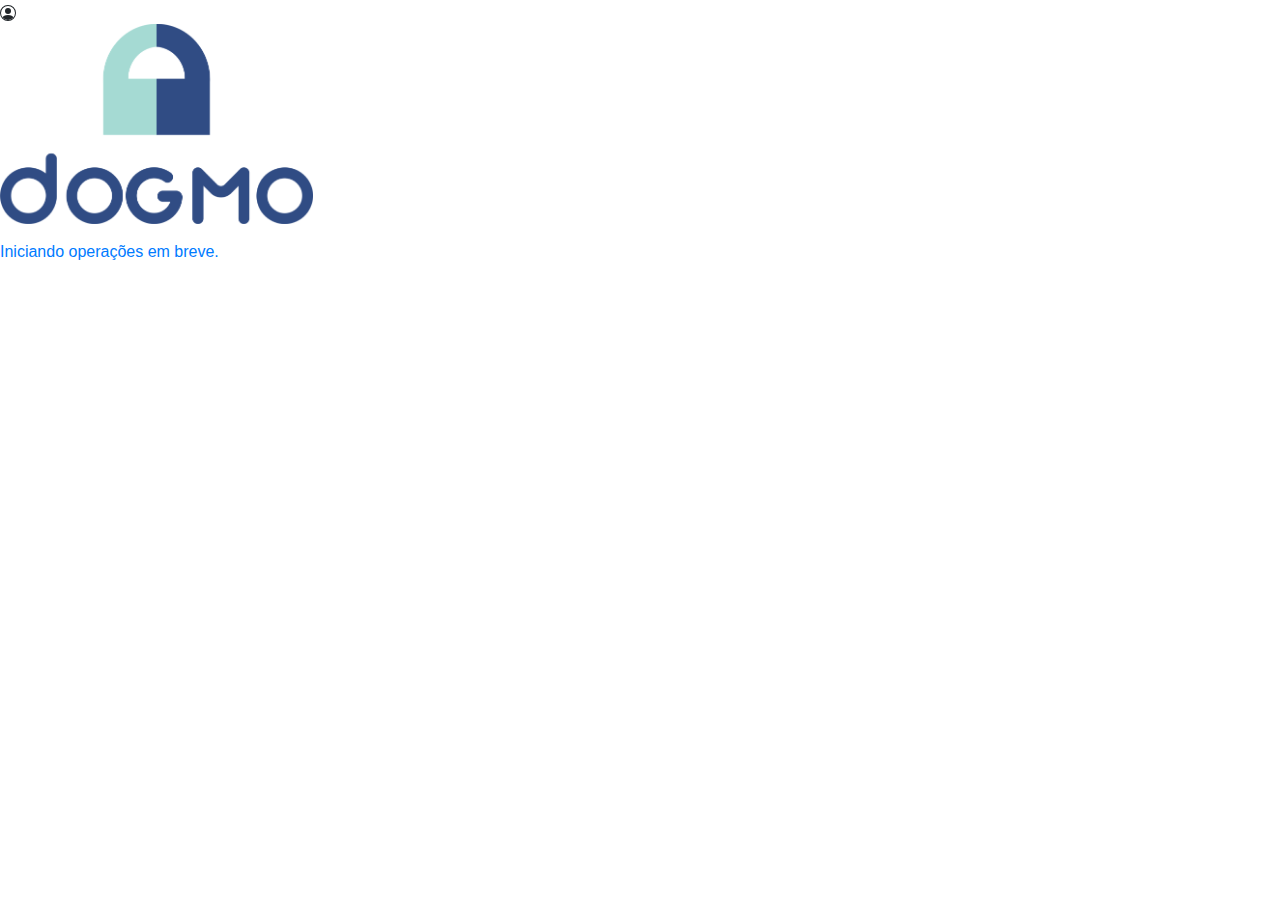
==== www/index.html @ 0f6592b7 ".sdfsdfsfds sdf sdf" ====
<!DOCTYPE html>

<html lang="en" dir="ltr">

  <head>
    <link rel="stylesheet" href="https://stackpath.bootstrapcdn.com/bootstrap/4.4.1/css/bootstrap.min.css" integrity="sha384-Vkoo8x4CGsO3+Hhxv8T/Q5PaXtkKtu6ug5TOeNV6gBiFeWPGFN9MuhOf23Q9Ifjh" crossorigin="anonymous">
<script src="https://stackpath.bootstrapcdn.com/bootstrap/4.4.1/js/bootstrap.min.js" integrity="sha384-wfSDF2E50Y2D1uUdj0O3uMBJnjuUD4Ih7YwaYd1iqfktj0Uod8GCExl3Og8ifwB6" crossorigin="anonymous"></script>
    <meta charset="utf-8">

    <title></title>

    <link rel="stylesheet" href="style.css">

    <meta name="viewport" content="width=device-width, initial-scale=1">



  </head>

  <body>


    <div class="landing-page">

      <div class="page-content">
<svg onClick="openAdmin();" class="bi bi-people-circle" width="1em" height="1em" viewBox="0 0 16 16" fill="currentColor" xmlns="http://www.w3.org/2000/svg">
  <path d="M13.468 12.37C12.758 11.226 11.195 10 8 10s-4.757 1.225-5.468 2.37A6.987 6.987 0 008 15a6.987 6.987 0 005.468-2.63z"/>
  <path fill-rule="evenodd" d="M8 9a3 3 0 100-6 3 3 0 000 6z" clip-rule="evenodd"/>
  <path fill-rule="evenodd" d="M8 1a7 7 0 100 14A7 7 0 008 1zM0 8a8 8 0 1116 0A8 8 0 010 8z" clip-rule="evenodd"/>
</svg>

        <h1><img src="img/logo.png" height=200px></h1>

        <p>

          



        </p>

        <a href="#">Iniciando operações em breve.</a>

      </div>

    </div>



  </body>
  <script>
function openAdmin() {
 open("https://dogmo.app/admin/index.php");
}
  </script>
</html>
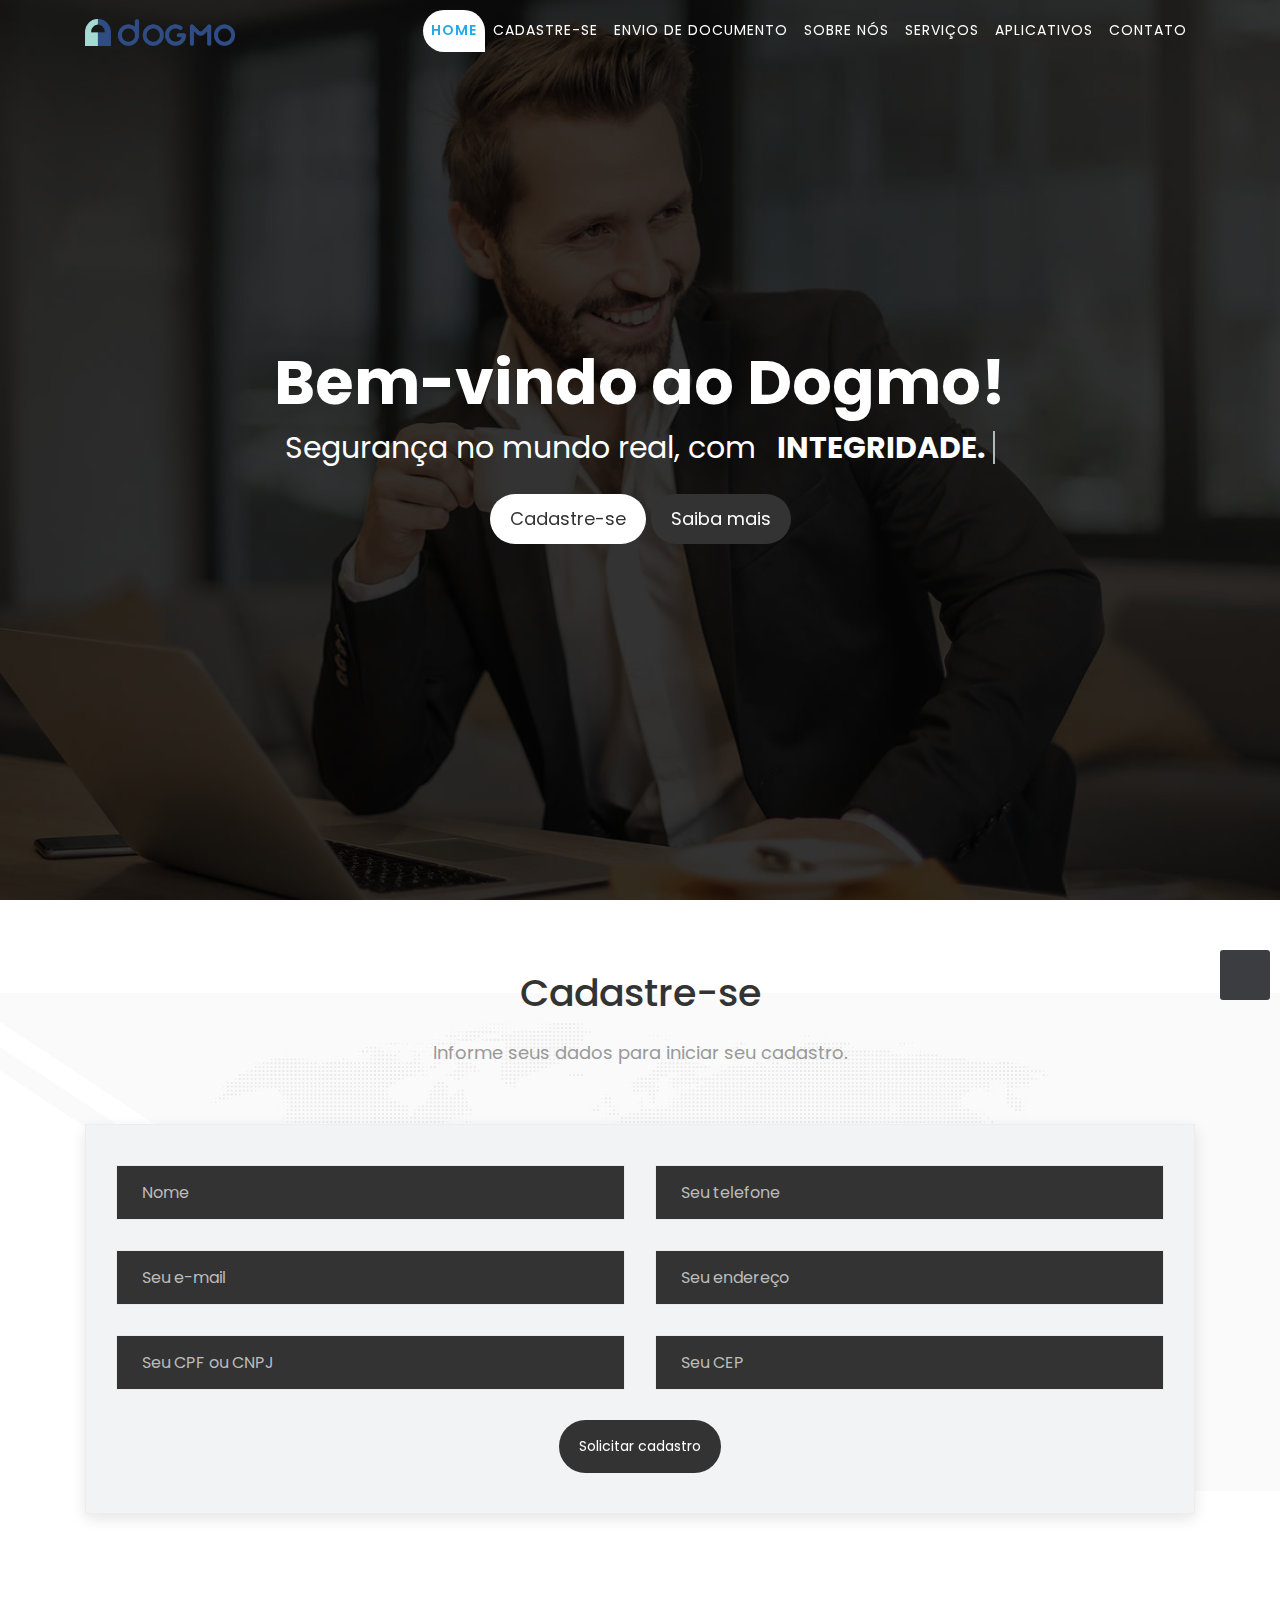
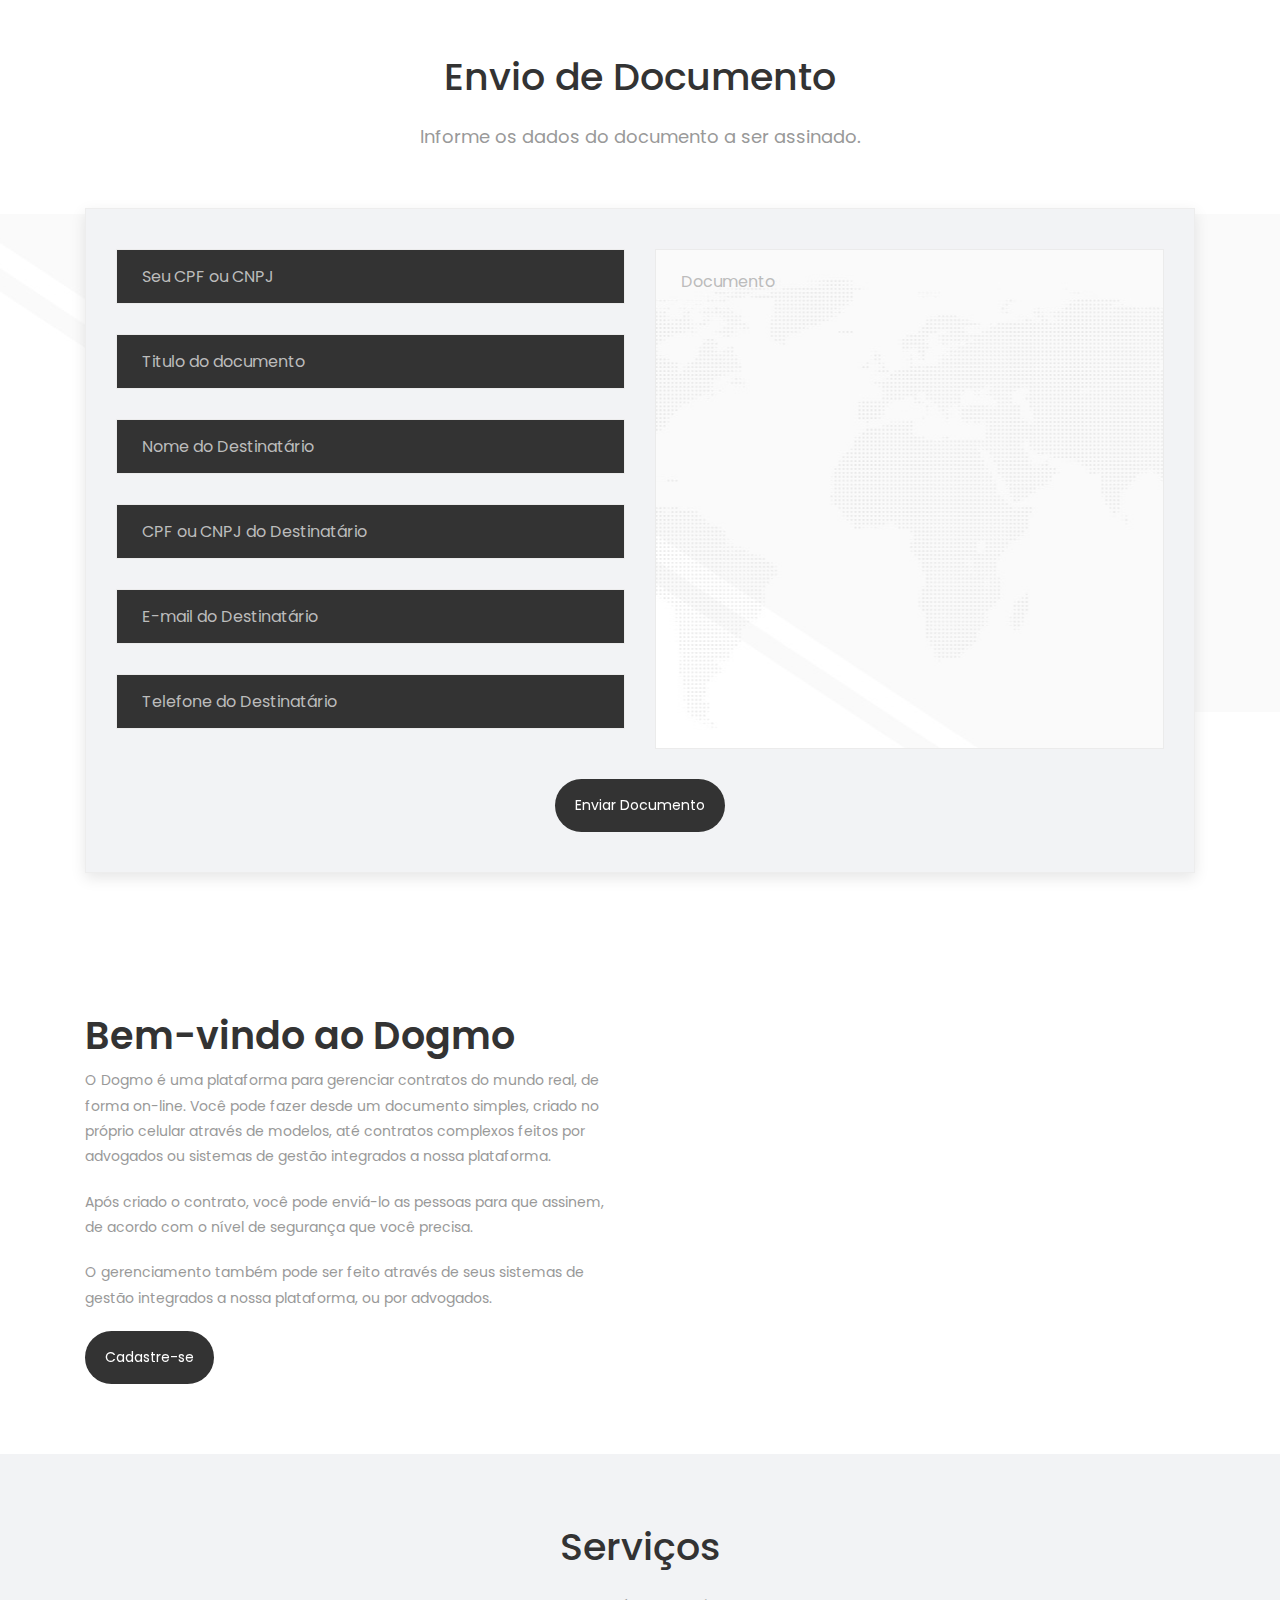
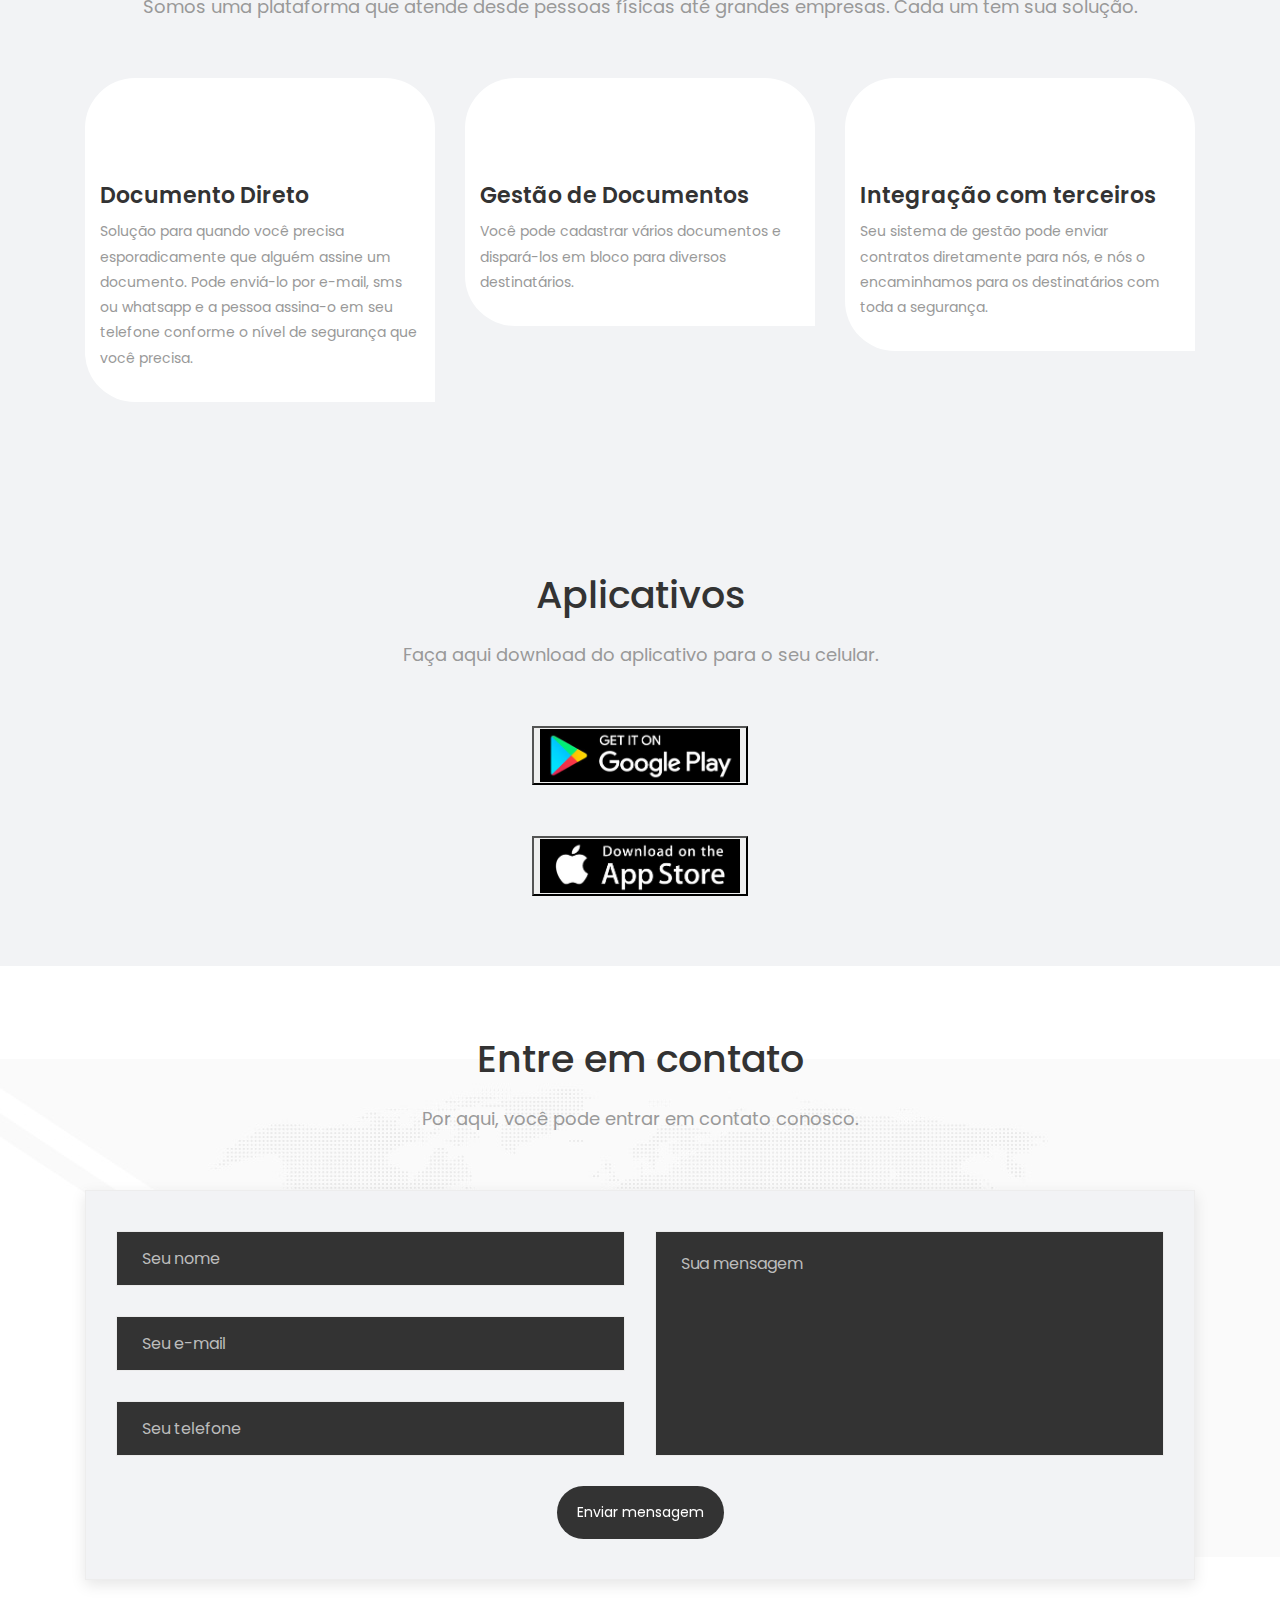
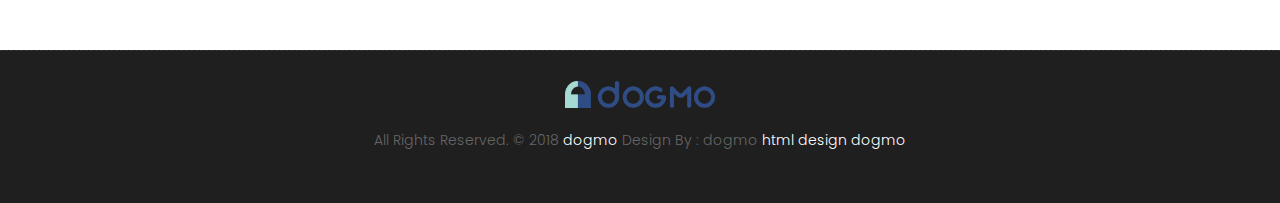
==== commit e7157940: "atualizado" ====
--- a/www/index.html
+++ b/www/index.html
@@ -1,57 +1,398 @@
 <!DOCTYPE html>
-
-<html lang="en" dir="ltr">
-
-  <head>
-    <link rel="stylesheet" href="https://stackpath.bootstrapcdn.com/bootstrap/4.4.1/css/bootstrap.min.css" integrity="sha384-Vkoo8x4CGsO3+Hhxv8T/Q5PaXtkKtu6ug5TOeNV6gBiFeWPGFN9MuhOf23Q9Ifjh" crossorigin="anonymous">
-<script src="https://stackpath.bootstrapcdn.com/bootstrap/4.4.1/js/bootstrap.min.js" integrity="sha384-wfSDF2E50Y2D1uUdj0O3uMBJnjuUD4Ih7YwaYd1iqfktj0Uod8GCExl3Og8ifwB6" crossorigin="anonymous"></script>
+<html lang="en">
+
+    <!-- Basic -->
     <meta charset="utf-8">
-
-    <title></title>
-
+    <meta http-equiv="X-UA-Compatible" content="IE=edge">   
+   
+    <!-- Mobile Metas -->
+    <meta name="viewport" content="width=device-width, minimum-scale=1.0, maximum-scale=1.0, user-scalable=no">
+ 
+     <!-- Site Metas -->
+    <title>dogmo - Segurança no mundo real</title>  
+    <meta name="keywords" content="">
+    <meta name="description" content="">
+    <meta name="author" content="">
+
+    <!-- Site Icons -->
+    <link rel="shortcut icon" href="images/favicon.ico" type="image/x-icon" />
+    <link rel="apple-touch-icon" href="images/apple-touch-icon.png">
+
+    <!-- Bootstrap CSS -->
+    <link rel="stylesheet" href="css/bootstrap.min.css">
+    <!-- Site CSS -->
     <link rel="stylesheet" href="style.css">
-
-    <meta name="viewport" content="width=device-width, initial-scale=1">
-
-
-
-  </head>
-
-  <body>
-
-
-    <div class="landing-page">
-
-      <div class="page-content">
-<svg onClick="openAdmin();" class="bi bi-people-circle" width="1em" height="1em" viewBox="0 0 16 16" fill="currentColor" xmlns="http://www.w3.org/2000/svg">
-  <path d="M13.468 12.37C12.758 11.226 11.195 10 8 10s-4.757 1.225-5.468 2.37A6.987 6.987 0 008 15a6.987 6.987 0 005.468-2.63z"/>
-  <path fill-rule="evenodd" d="M8 9a3 3 0 100-6 3 3 0 000 6z" clip-rule="evenodd"/>
-  <path fill-rule="evenodd" d="M8 1a7 7 0 100 14A7 7 0 008 1zM0 8a8 8 0 1116 0A8 8 0 010 8z" clip-rule="evenodd"/>
-</svg>
-
-        <h1><img src="img/logo.png" height=200px></h1>
-
-        <p>
-
-          
-
-
-
-        </p>
-
-        <a href="#">Iniciando operações em breve.</a>
-
+    <!-- Responsive CSS -->
+    <link rel="stylesheet" href="css/responsive.css">
+    <!-- Custom CSS -->
+    <link rel="stylesheet" href="css/custom.css">
+	<script src="js/modernizr.js"></script> <!-- Modernizr -->
+
+    <!--[if lt IE 9]>
+      <script src="https://oss.maxcdn.com/libs/html5shiv/3.7.0/html5shiv.js"></script>
+      <script src="https://oss.maxcdn.com/libs/respond.js/1.4.2/respond.min.js"></script>
+    <![endif]-->
+
+</head>
+<body id="page-top" class="politics_version">
+
+    <!-- LOADER -->
+    <div id="preloader">
+        <div id="main-ld">
+			<div id="loader"></div>  
+		</div>
+    </div><!-- end loader -->
+    <!-- END LOADER -->
+	
+    <!-- Navigation -->
+    <nav class="navbar navbar-expand-lg navbar-dark fixed-top" id="mainNav">
+      <div class="container">
+        <a class="navbar-brand js-scroll-trigger" href="#page-top">
+			<img class="img-fluid" src="images/logo.png" width=150px/>
+		</a>
+        <button class="navbar-toggler navbar-toggler-right" type="button" data-toggle="collapse" data-target="#navbarResponsive" aria-controls="navbarResponsive" aria-expanded="false" aria-label="Toggle navigation">
+          Menu
+          <i class="fa fa-bars"></i>
+        </button>
+        <div class="collapse navbar-collapse" id="navbarResponsive">
+          <ul class="navbar-nav text-uppercase ml-auto">
+            <li class="nav-item">
+              <a class="nav-link js-scroll-trigger active" href="#home">Home</a>
+            </li>
+            <li class="nav-item">
+              <a class="nav-link js-scroll-trigger" href="#cadastro">Cadastre-se</a>
+            </li>
+            <li class="nav-item">
+              <a class="nav-link js-scroll-trigger" href="#documento">Envio de Documento</a>
+            </li>
+            <li class="nav-item">
+              <a class="nav-link js-scroll-trigger" href="#about">Sobre nós</a>
+            </li>
+            <li class="nav-item">
+              <a class="nav-link js-scroll-trigger" href="#services">Serviços</a>
+            </li>
+			<li class="nav-item">
+              <a class="nav-link js-scroll-trigger" href="#mobiles">Aplicativos</a>
+            </li>
+			<li class="nav-item">
+              <a class="nav-link js-scroll-trigger" href="#contact">Contato</a>
+            </li>
+          </ul>
+        </div>
       </div>
-
-    </div>
-
-
-
-  </body>
-  <script>
-function openAdmin() {
- open("https://dogmo.app/admin/index.php");
-}
-  </script>
-</html>
-
+    </nav>
+	
+	<section id="home" class="main-banner parallaxie" style="background: url('uploads/banner-01.jpg')">
+		<div class="heading">
+			<h1>Bem-vindo ao Dogmo!</h1>			
+			<h3 class="cd-headline clip is-full-width">
+				<span>Segurança no mundo real, com &nbsp;</span>
+				<span class="cd-words-wrapper">
+					<b class="is-visible">integridade.</b>
+					<b>identidade.</b>
+					<b>privacidade.</b>
+				</span>
+				<div class="btn-ber">
+					<a class="get_btn hvr-bounce-to-top" href="#cadastro">Cadastre-se</a>
+					<a class="learn_btn hvr-bounce-to-top" href="#about">Saiba mais</a>
+				</div>
+			</h3>
+		</div>
+	</section>
+
+
+    <div id="cadastro" class="section db">
+        <div class="container">
+            <div class="section-title text-center">
+                <h3>Cadastre-se</h3>
+                <p>Informe seus dados para iniciar seu cadastro.</p>
+            </div><!-- end title -->
+
+            <div class="row">
+                <div class="col-md-12">
+                    <div class="cadastro_form">
+                        <div id="dadoscadastro"></div>
+                        <form id="cadastroForm" name="enviaCadastro" novalidate="novalidate">
+							<div class="row">
+								<div class="col-md-6">
+									<div class="form-group">
+										<input class="form-control" id="nome_pessoa" type="text" placeholder="Nome" required="required" data-validation-required-message="Informe seu nome.">
+										<p class="help-block text-danger"></p>
+									</div>
+									<div class="form-group">
+										<input class="form-control" id="email_pessoa" type="email" placeholder="Seu e-mail" required="required" data-validation-required-message="Informe seu e-mail.">
+										<p class="help-block text-danger"></p>
+									</div>
+									<div class="form-group">
+										<input class="form-control" id="documento_pessoa" type="text" placeholder="Seu CPF ou CNPJ" required="required" data-validation-required-message="Informe seu CPF.">
+										<p class="help-block text-danger"></p>
+									</div>
+								</div>
+								<div class="col-md-6">
+									<div class="form-group">
+										<input class="form-control" id="telefone_pessoa" type="tel" placeholder="Seu telefone" required="required" data-validation-required-message="Informe seu CEP.">
+										<p class="help-block text-danger"></p>
+									</div>
+									<div class="form-group">
+										<input class="form-control" id="endereco_pessoa" type="text" placeholder="Seu endereço" required="required" data-validation-required-message="Informe seu endereço (rua, número e complemento).">
+										<p class="help-block text-danger"></p>
+									</div>
+									<div class="form-group">
+										<input class="form-control" id="cep_pessoa" type="number" placeholder="Seu CEP" required="required" data-validation-required-message="Informe seu CEP.">
+										<p class="help-block text-danger"></p>
+									</div>
+								</div>	
+								<div class="clearfix"></div>
+								<div class="col-lg-12 text-center">
+									<div id="sucessocadastro"></div>
+									<button id="enviaCadastroBotao" class="sim-btn hvr-bounce-to-top" type="submit">Solicitar cadastro</button>
+								</div>
+							</div>
+						</form>
+                    </div>
+                </div><!-- end col -->
+            </div><!-- end row -->
+        </div><!-- end container -->
+    </div><!-- end section -->
+
+
+
+
+    <div id="documento" class="section db">
+        <div class="container">
+            <div class="section-title text-center">
+                <h3>Envio de Documento</h3>
+                <p>Informe os dados do documento a ser assinado.</p>
+            </div><!-- end title -->
+
+            
+			<div class="row">
+                <div class="col-md-12">
+                    <div class="documento_form">
+                        <div id="dadosdocumento"></div>
+                        <form id="documentoForm" name="enviaDocumento" novalidate="novalidate">
+							<div class="row">
+								<div class="col-md-6">
+									<div class="form-group">
+										<input class="form-control" id="doc_pessoa" type="text" placeholder="Seu CPF ou CNPJ" required="required" data-validation-required-message="CPF ou CNPJ do destinatário.">
+										<p class="help-block text-danger"></p>
+									</div>
+									<div class="form-group">
+										<input class="form-control" id="titulo_documento" type="text" placeholder="Titulo do documento" required="required" data-validation-required-message="Informe o titulo ou descrição do documento.">
+										<p class="help-block text-danger"></p>
+									</div>
+									<div class="form-group">
+										<input class="form-control" id="nome_destino" type="text" placeholder="Nome do Destinatário" required="required" data-validation-required-message="Informe o nome do destinatário.">
+										<p class="help-block text-danger"></p>
+									</div>
+									<div class="form-group">
+										<input class="form-control" id="documento_destino" type="text" placeholder="CPF ou CNPJ do Destinatário" required="required" data-validation-required-message="CPF ou CNPJ do destinatário.">
+										<p class="help-block text-danger"></p>
+									</div>
+									<div class="form-group">
+										<input class="form-control" id="email_destino" type="email" placeholder="E-mail do Destinatário" required="required" data-validation-required-message="Informe o e-mail do destinatário.">
+										<p class="help-block text-danger"></p>
+									</div>
+									<div class="form-group">
+										<input class="form-control" id="fone_destino" type="tel" placeholder="Telefone do Destinatário" required="required" data-validation-required-message="Informe o telefone do destinatário.">
+										<p class="help-block text-danger"></p>
+									</div>
+								</div>
+								<div class="col-md-6">
+
+									<div class="form-group">
+										<textarea class="form-control" id="documento" placeholder="Documento" required="required" data-validation-required-message="Informe aqui o conteúdo do seu documento."></textarea>
+										<p class="help-block text-danger"></p>
+									</div>
+
+								</div>	
+								<div class="clearfix"></div>
+								<div class="col-lg-12 text-center">
+									<div id="sucessodocumento"></div>
+									<button id="enviaDocumentoBotao" class="sim-btn hvr-bounce-to-top" type="submit">Enviar Documento</button>
+								</div>
+							</div>
+						</form>
+                    </div>
+                </div><!-- end col -->
+            </div><!-- end row -->
+			
+			
+			
+			
+			
+			
+			
+			
+			
+			
+			
+			
+			
+			
+        </div><!-- end container -->
+    </div><!-- end section -->
+
+
+
+
+    <div id="about" class="section wb">
+        <div class="container">
+            <div class="row">
+                <div class="col-md-6">
+                    <div class="message-box">                        
+                        <h2>Bem-vindo ao Dogmo</h2>
+                        <p>O Dogmo é uma plataforma para gerenciar contratos do mundo real, de forma on-line. Você pode fazer desde um documento simples, criado no próprio celular através de modelos, até contratos complexos feitos por advogados ou sistemas de gestão integrados a nossa plataforma.</p>
+						<p>Após criado o contrato, você pode enviá-lo as pessoas para que assinem, de acordo com o nível de segurança que você precisa.</p>
+						<p>O gerenciamento também pode ser feito através de seus sistemas de gestão integrados a nossa plataforma, ou por advogados.</p>
+
+                        <a href="#cadastro" class="sim-btn hvr-bounce-to-top"><span>Cadastre-se</span></a>
+                    </div><!-- end messagebox -->
+                </div><!-- end col -->
+
+                <div class="col-md-6">
+                    <div class="right-box-pro wow fadeIn">
+                        <img src="uploads/about_04.jpg" alt="" class="img-fluid img-rounded">
+                    </div><!-- end media -->
+                </div><!-- end col -->
+            </div><!-- end row -->
+        </div><!-- end container -->
+    </div><!-- end section -->
+	
+    <div id="services" class="section lb">
+        <div class="container">
+            <div class="section-title text-center">
+                <h3>Serviços</h3>
+                <p>Somos uma plataforma que atende desde pessoas físicas até grandes empresas. Cada um tem sua solução.</p>
+            </div><!-- end title -->
+
+            <div class="row">
+				<div class="col-md-4">
+                    <div class="services-inner-box">
+						<div class="ser-icon">
+							<i class="flaticon-seo"></i>
+						</div>
+						<h2>Documento Direto</h2>
+						<p>Solução para quando você precisa esporadicamente que alguém assine um documento. Pode enviá-lo por e-mail, sms ou whatsapp e a pessoa assina-o em seu telefone conforme o nível de segurança que você precisa.</p>
+					</div>
+                </div><!-- end col -->
+                <div class="col-md-4">
+                    <div class="services-inner-box">
+						<div class="ser-icon">
+							<i class="flaticon-development"></i>
+						</div>
+						<h2>Gestão de Documentos</h2>
+						<p>Você pode cadastrar vários documentos e dispará-los em bloco para diversos destinatários.</p>
+					</div>
+                </div><!-- end col -->
+				<div class="col-md-4">
+                    <div class="services-inner-box">
+						<div class="ser-icon">
+							<i class="flaticon-process"></i>
+						</div>
+						<h2>Integração com terceiros</h2>
+						<p>Seu sistema de gestão pode enviar contratos diretamente para nós, e nós o encaminhamos para os destinatários com toda a segurança.</p>
+					</div>
+                </div><!-- end col -->
+			</div><!-- end row -->
+        </div><!-- end container -->
+    </div><!-- end section -->
+	
+	<div id="mobiles" class="section lb">
+		<div class="container">
+			<div class="section-title text-center">
+                <h3>Aplicativos</h3>
+                <p>Faça aqui download do aplicativo para o seu celular.</p>
+            </div><!-- end title -->
+			
+			<div class="gallery-menu row">
+				<div class="col-md-12">
+					<div align="center">
+						<button><img class="img-fluid" src="images/googleplay.png" width=200px/> </button><br><br><br>
+						<button><img class="img-fluid" src="images/appstore.png" width=200px/></button>
+					</div>
+				</div>
+			</div>
+			
+		</div>
+	</div>
+
+
+    <div id="contact" class="section db">
+        <div class="container">
+            <div class="section-title text-center">
+                <h3>Entre em contato</h3>
+                <p>Por aqui, você pode entrar em contato conosco.</p>
+            </div><!-- end title -->
+
+            <div class="row">
+                <div class="col-md-12">
+                    <div class="contact_form">
+                        <div id="message"></div>
+                        <form id="contactForm" name="sentMessage" novalidate="novalidate">
+							<div class="row">
+								<div class="col-md-6">
+									<div class="form-group">
+										<input class="form-control" id="name" type="text" placeholder="Seu nome" required="required" data-validation-required-message="Please enter your name.">
+										<p class="help-block text-danger"></p>
+									</div>
+									<div class="form-group">
+										<input class="form-control" id="email" type="email" placeholder="Seu e-mail" required="required" data-validation-required-message="Please enter your email address.">
+										<p class="help-block text-danger"></p>
+									</div>
+									<div class="form-group">
+										<input class="form-control" id="phone" type="tel" placeholder="Seu telefone" required="required" data-validation-required-message="Please enter your phone number.">
+										<p class="help-block text-danger"></p>
+									</div>
+								</div>
+								<div class="col-md-6">
+									<div class="form-group">
+										<textarea class="form-control" id="message" placeholder="Sua mensagem" required="required" data-validation-required-message="Please enter a message."></textarea>
+										<p class="help-block text-danger"></p>
+									</div>
+								</div>
+								<div class="clearfix"></div>
+								<div class="col-lg-12 text-center">
+									<div id="success"></div>
+									<button id="sendMessageButton" class="sim-btn hvr-bounce-to-top" type="submit">Enviar mensagem</button>
+								</div>
+							</div>
+						</form>
+                    </div>
+                </div><!-- end col -->
+            </div><!-- end row -->
+        </div><!-- end container -->
+    </div><!-- end section -->
+
+    <div class="copyrights">
+        <div class="container">
+            <div class="footer-distributed">
+				<a href="#"><img src="images/logo.png"  width=150px/></a>
+                <div class="footer-center">
+                    <p class="footer-company-name">All Rights Reserved. &copy; 2018 <a href="#">dogmo</a> Design By : dogmo
+					<a href="https://dogmo.app/">html design dogmo</a></p>
+                </div>
+            </div>
+        </div><!-- end container -->
+    </div><!-- end copyrights -->
+
+    <a href="#" id="scroll-to-top" class="dmtop global-radius"><i class="fa fa-angle-up"></i></a>
+
+    <!-- ALL JS FILES -->
+    <script src="js/all.js"></script>
+	<!-- Camera Slider -->
+	<script src="js/jquery.mobile.customized.min.js"></script>
+	<script src="js/jquery.easing.1.3.js"></script> 
+	<script src="js/parallaxie.js"></script>
+	<script src="js/headline.js"></script>
+	<!-- Contact form JavaScript -->
+    <script src="js/jqBootstrapValidation.js"></script>
+    <script src="js/contact_me.js"></script>
+    <script src="js/cadastro.js"></script>
+    <script src="js/documento.js"></script>
+    <!-- ALL PLUGINS -->
+    <script src="js/custom.js"></script>
+    <script src="js/jquery.vide.js"></script>
+
+</body>
+</html>--- a/www/style.css
+++ b/www/style.css
@@ -0,0 +1,3426 @@
+/*------------------------------------------------------------------
+    Version: 1.0
+-------------------------------------------------------------------*/
+
+/*------------------------------------------------------------------
+    IMPORT FONTS
+-------------------------------------------------------------------*/
+
+@import url('https://fonts.googleapis.com/css?family=Poppins:100,200,300,400,500,600,700,800');
+
+/*------------------------------------------------------------------
+    IMPORT FILES
+-------------------------------------------------------------------*/
+
+@import url(css/animate.css);
+@import url(css/camera.css);
+@import url(css/flaticon.css);
+@import url(css/prettyPhoto.css);
+@import url(css/owl.carousel.css);
+@import url(css/font-awesome.min.css);
+
+/*------------------------------------------------------------------
+    SKELETON
+-------------------------------------------------------------------*/
+
+body {
+    color: #999999;
+    font-size: 14px;
+    font-family: 'Poppins', sans-serif;
+    line-height: 1.80857;
+}
+
+html, body{
+	height: 100%;
+}
+
+body.demos .section {
+    background: url(images/bg.png) repeat top center #f2f3f5;
+}
+
+body.demos .section-title img {
+    max-width: 280px;
+    display: block;
+    margin: 10px auto;
+}
+
+body.demos .service-widget h3 {
+    border-bottom: 1px solid #ededed;
+    font-size: 18px;
+    padding: 20px 0;
+    background-color: #ffffff;
+}
+
+body.demos .service-widget {
+    margin: 0 0 30px;
+    padding: 30px;
+    background-color: #fff
+}
+
+body.demos .container-fluid {
+    max-width: 1080px
+}
+
+a {
+    color: #1f1f1f;
+    text-decoration: none !important;
+    outline: none !important;
+    -webkit-transition: all .3s ease-in-out;
+    -moz-transition: all .3s ease-in-out;
+    -ms-transition: all .3s ease-in-out;
+    -o-transition: all .3s ease-in-out;
+    transition: all .3s ease-in-out;
+}
+
+h1,
+h2,
+h3,
+h4,
+h5,
+h6 {
+    letter-spacing: 0;
+    font-weight: normal;
+    position: relative;
+    padding: 0 0 10px 0;
+    font-weight: normal;
+    line-height: 120% !important;
+    color: #333333;
+    margin: 0
+}
+
+h1 {
+    font-size: 24px
+}
+
+h2 {
+    font-size: 22px
+}
+
+h3 {
+    font-size: 18px
+}
+
+h4 {
+    font-size: 16px
+}
+
+h5 {
+    font-size: 14px
+}
+
+h6 {
+    font-size: 13px
+}
+
+h1 a,
+h2 a,
+h3 a,
+h4 a,
+h5 a,
+h6 a {
+    color: #212121;
+    text-decoration: none!important;
+    opacity: 1
+}
+
+h1 a:hover,
+h2 a:hover,
+h3 a:hover,
+h4 a:hover,
+h5 a:hover,
+h6 a:hover {
+    opacity: .8
+}
+
+a {
+    color: #222222;
+    text-decoration: none;
+    outline: none;
+}
+
+a,
+.btn {
+    text-decoration: none !important;
+    outline: none !important;
+    -webkit-transition: all .3s ease-in-out;
+    -moz-transition: all .3s ease-in-out;
+    -ms-transition: all .3s ease-in-out;
+    -o-transition: all .3s ease-in-out;
+    transition: all .3s ease-in-out;
+}
+
+.btn-custom {
+    margin-top: 20px;
+    background-color: transparent !important;
+    border: 2px solid #ddd;
+    padding: 12px 40px;
+    font-size: 16px;
+}
+
+.lead {
+    font-size: 18px;
+    line-height: 30px;
+    color: #767676;
+    margin: 0;
+    padding: 0;
+}
+
+blockquote {
+    margin: 20px 0 20px;
+    padding: 30px;
+}
+
+ul, li, ol{
+	margin: 0px;
+	list-style: none;
+	padding: 0px;
+}
+
+
+/*------------------------------------------------------------------
+    WP CORE
+-------------------------------------------------------------------*/
+
+.first {
+    clear: both
+}
+
+.last {
+    margin-right: 0
+}
+
+.alignnone {
+    margin: 5px 20px 20px 0;
+}
+
+.aligncenter,
+div.aligncenter {
+    display: block;
+    margin: 5px auto 5px auto;
+}
+
+.alignright {
+    float: right;
+    margin: 10px 0 20px 20px;
+}
+
+.alignleft {
+    float: left;
+    margin: 10px 20px 20px 0;
+}
+
+a img.alignright {
+    float: right;
+    margin: 10px 0 20px 20px;
+}
+
+a img.alignnone {
+    margin: 10px 20px 20px 0;
+}
+
+a img.alignleft {
+    float: left;
+    margin: 10px 20px 20px 0;
+}
+
+a img.aligncenter {
+    display: block;
+    margin-left: auto;
+    margin-right: auto
+}
+
+.wp-caption {
+    background: #fff;
+    border: 1px solid #f0f0f0;
+    max-width: 96%;
+    /* Image does not overflow the content area */
+    padding: 5px 3px 10px;
+    text-align: center;
+}
+
+.wp-caption.alignnone {
+    margin: 5px 20px 20px 0;
+}
+
+.wp-caption.alignleft {
+    margin: 5px 20px 20px 0;
+}
+
+.wp-caption.alignright {
+    margin: 5px 0 20px 20px;
+}
+
+.wp-caption img {
+    border: 0 none;
+    height: auto;
+    margin: 0;
+    max-width: 98.5%;
+    padding: 0;
+    width: auto;
+}
+
+.wp-caption p.wp-caption-text {
+    font-size: 11px;
+    line-height: 17px;
+    margin: 0;
+    padding: 0 4px 5px;
+}
+
+
+/* Text meant only for screen readers. */
+
+.screen-reader-text {
+    clip: rect(1px, 1px, 1px, 1px);
+    position: absolute !important;
+    height: 1px;
+    width: 1px;
+    overflow: hidden;
+}
+
+.screen-reader-text:focus {
+    background-color: #f1f1f1;
+    border-radius: 3px;
+    box-shadow: 0 0 2px 2px rgba(0, 0, 0, 0.6);
+    clip: auto !important;
+    color: #21759b;
+    display: block;
+    font-size: 14px;
+    font-size: 0.875rem;
+    font-weight: bold;
+    height: auto;
+    left: 5px;
+    line-height: normal;
+    padding: 15px 23px 14px;
+    text-decoration: none;
+    top: 5px;
+    width: auto;
+    z-index: 100000;
+    /* Above WP toolbar. */
+}
+
+
+/*------------------------------------------------------------------
+    HEADER
+-------------------------------------------------------------------*/
+
+.navbar-dark{
+	background-color: transparent;
+	transition: all 0.3s ease 0s;
+}
+
+.navbar-dark .navbar-nav .nav-link{
+	color: #ffffff;
+	letter-spacing: 1px;
+	font-size: 14px;
+	position: relative;
+}
+.navbar-dark .navbar-nav .nav-link:hover{
+	color: #ffffff;
+}
+.navbar-dark .navbar-nav .nav-link.active{
+	font-weight: 600;
+}
+.navbar-dark .navbar-nav .nav-link::after {
+    content: '';
+    width: 0;
+    height: 3px;
+    background: #ffffff;
+    position: absolute;
+    bottom: 0;
+    left: 0;
+	right: 0;
+	text-align: center;
+	margin: 0 auto;
+    border-radius: 0px;
+    -webkit-transition: all .5s;
+    transition: all .5s;
+    z-index: -1;
+}
+.navbar-dark .navbar-nav .nav-link.active{
+	color: #28a9e2;
+}
+.navbar-dark .navbar-nav .nav-link.active::after {
+	width: 100%;
+	height: 42px;
+	border-radius: 100px 100px 0px 100px;
+}
+
+
+#mainNav.navbar-shrink .navbar-nav .nav-link{
+	color: #28a9e2;
+}
+
+#mainNav.navbar-shrink .navbar-nav .nav-link::after{
+	background: #28a9e2;
+}
+
+#mainNav.navbar-shrink .navbar-nav .nav-link.active{
+	color: #ffffff;
+}
+
+#mainNav.navbar-shrink .navbar-brand img{
+	max-width: 130px;
+}
+
+
+/*------------------------------------------------------------------
+    SECTIONS
+-------------------------------------------------------------------*/
+
+.main-banner{
+	height: 100%;
+	position: relative;
+}
+
+.main-banner{
+	display: table;
+    width: 100%;
+	text-align: center;
+}
+.main-banner::after {
+    content: " ";
+    position: absolute;
+    top: 0;
+    bottom: 0;
+    left: 0;
+    right: 0;
+    background-color: #000;
+    z-index: 0;
+    opacity: .8;
+}
+.heading{
+	color: #fff;
+	display: table-cell;
+	vertical-align: middle;
+	position: relative;
+	z-index: 1;
+}
+.heading h1{
+	color: #ffffff;
+	font-weight: 700;
+	font-size: 62px;
+}
+.heading p{
+	font-size: 18px;
+	padding: 20px 0px;
+}
+
+.heading h3{
+	color: ffffff;
+}
+
+.cd-words-wrapper {
+  display: inline-block;
+  position: relative;
+  text-align: left;
+}
+.cd-words-wrapper b {
+  display: inline-block;
+  position: absolute;
+  white-space: nowrap;
+  left: 0;
+  top: 0;
+}
+.cd-words-wrapper b.is-visible {
+  position: relative;
+}
+.no-js .cd-words-wrapper b {
+  opacity: 0;
+}
+.no-js .cd-words-wrapper b.is-visible {
+  opacity: 1;
+}
+
+/* -------------------------------- 
+
+xclip 
+
+-------------------------------- */
+.cd-headline.clip span {
+  display: inline-block;
+  padding: .2em 0;
+  color: #ffffff;
+  font-size: 30px;
+}
+.cd-headline.clip span b{
+	text-transform: uppercase;
+}
+.cd-headline.clip .cd-words-wrapper {
+  overflow: hidden;
+  vertical-align: top;
+}
+.cd-headline.clip .cd-words-wrapper::after {
+  /* line */
+  content: '';
+  position: absolute;
+  top: 0;
+  right: 0;
+  width: 2px;
+  height: 100%;
+  background-color: #aebcb9;
+}
+.cd-headline.clip b {
+  opacity: 0;
+}
+.cd-headline.clip b.is-visible {
+  opacity: 1;
+}
+
+
+#mainNav.navbar-shrink {
+    padding-top: 10px;
+    padding-bottom: 10px;
+    background-color: #ffffff;
+	-webkit-animation: fadeInDown 700ms;
+	animation: fadeInDown 700ms;
+	-webkit-backface-visibility: hidden;
+	border-radius: 0px;
+	background: rgba(255, 255, 255) none repeat;
+	box-shadow: -1px 1px 1px rgba(0, 0, 0, 0.1);
+}
+
+#clouds{
+	margin-top: -5%;
+	position: relative;
+	z-index: 1;
+}
+#clouds path {
+    fill: #ffffff;
+    bottom: -10px;
+    overflow: hidden;
+    stroke: #ffffff;
+}
+
+.section {
+    display: block;
+    position: relative;
+    overflow: hidden;
+    padding: 70px 0;
+}
+
+.noover {
+    overflow: visible;
+}
+
+.noover .btn-dark {
+    border: 0 !important;
+}
+
+.nopad {
+    padding: 0;
+}
+
+.nopadtop {
+    padding-top: 0;
+}
+
+.section.wb {
+    background-color: #ffffff;
+}
+
+.section.lb {
+    background-color: #f2f3f5;
+}
+
+.section.db {
+    background-color: #111111;
+}
+
+.section.color1 {
+    background-color: #448AFF;
+}
+
+.first-section {
+    display: block;
+    position: relative;
+    overflow: hidden;
+    padding: 16em 0 13em;
+}
+
+.first-section h2 {
+    color: #ffffff;
+    font-size: 68px;
+    font-weight: 300;
+    text-transform: capitalize;
+    display: block;
+    margin: 0;
+    padding: 0 0 30px;
+    position: relative;
+}
+
+.first-section .lead {
+    font-size: 21px;
+    font-weight: 300;
+    padding: 0 0 40px;
+    margin: 0;
+    line-height: inherit;
+    color: #ffffff;
+}
+
+.macbookright {
+    width: 980px;
+    position: absolute;
+    right: -15%;
+    bottom: -6%;
+}
+
+.section-title {
+    display: block;
+    position: relative;
+    margin-bottom: 60px;
+}
+
+.section-title p {
+    color: #999;
+    font-weight: 400;
+    font-size: 18px;
+    line-height: 23px;
+    margin: 0;
+}
+
+.section-title h3 {
+    font-size: 38px;
+    font-weight: 500;
+    line-height: 62px;
+    margin: 0 0 25px;
+    padding: 0;
+    text-transform: none;
+}
+
+.section.colorsection p,
+.section.colorsection h3{
+    color: #ffffff;
+}
+
+
+
+.btn-hover-new{
+	color: #333333;
+	-webkit-transition: all 0.5s;
+	-moz-transition: all 0.5s;
+	-o-transition: all 0.5s;
+	transition: all 0.5s;
+	position: relative;
+	border: 1px solid #333333;
+	overflow: hidden;
+	padding: 0px 18px;
+	display: inline-block;
+}
+
+.sim-btn{	
+	text-align: center;
+	margin-right: auto;
+	margin-left: auto;
+	margin-top: 0px;
+	cursor: pointer;
+}
+
+.btn-hover-new::after {
+    content: attr(data-text);
+    position: absolute;
+    width: 100%;
+    height: 100%;
+    top: 0;
+    left: 0;
+    opacity: 0;
+    -webkit-transform: translate(-30%, 0);
+    transform: translate(-30%, 0);
+    -webkit-transition: all 0.3s;
+    -moz-transition: all 0.3s;
+    -o-transition: all 0.3s;
+    transition: all 0.3s;
+}
+
+.btn-hover-new span {
+    -webkit-transition: all 0.3s;
+    -moz-transition: all 0.3s;
+    -o-transition: all 0.3s;
+    transition: all 0.3s;
+}
+
+.btn-hover-new:hover{
+	color: #ffffff;
+	background-color: #333333;
+}
+.btn-hover-new:hover > span {
+    opacity: 0;
+    -webkit-transform: translate(0px,40px);
+    transform: translate(0px,40px);
+}
+.btn-hover-new:hover::after {
+    opacity: 1;
+    -webkit-transform: translate(0, 0);
+    transform: translate(0, 0);
+}
+
+
+
+
+.right-box-pro{
+	position: relative;
+	-webkit-box-shadow: 0px 0px 30px -4px rgba(0, 0, 0, 0.3);
+	box-shadow: 0px 0px 30px -4px rgba(0, 0, 0, 0.3);
+}
+.right-box-pro img{
+	position: relative;
+	z-index: 2;
+}
+.right-box-pro::before {
+    content: "";
+    background: url(images/country-quilt-dark.png);
+    width: 100%;
+    height: 100%;
+	border-radius: 100px 100px 0px 100px;
+    position: absolute;
+    bottom: -20px;
+    right: -20px;
+    z-index: 0;
+}
+
+
+
+.services-inner-box{
+	padding: 15px;
+	background: #ffffff;
+	margin-bottom: 30px;
+	border-radius: 50px 50px 0px 50px;
+	position: relative;
+	transition: all 0.3s ease-in-out 0s;
+}
+.ser-icon{
+	width: 90px;
+	height: 90px;
+	text-align: center;
+	line-height: 90px;
+	position: relative;
+	z-index: 1;
+}
+.ser-icon i{
+	font-size: 50px;
+	color: #333333;
+}
+.services-inner-box h2{
+	font-size: 22px;
+	font-weight: 600;
+	position: relative;
+	z-index: 1;
+}
+.services-inner-box p{
+	font-size: 14px;
+	position: relative;
+	z-index: 1;
+}
+
+.services-inner-box::after{
+	background: #28a9e2;
+	width: 0px;
+	height: 0px;
+	content: "";
+	position: absolute;
+	right: 0px;
+	bottom: 0px;
+	border-radius: 50px 50px 0px 50px;
+	transition: all 0.3s ease-in-out 0s;
+	z-index: 0;
+}
+.services-inner-box:hover::after{
+	width: 100%;
+	height: 100%;
+	transition: all 0.3s ease-in-out 0s;
+}
+
+.services-inner-box:hover .ser-icon i{
+	color: #ffffff;
+}
+
+.services-inner-box:hover h2{
+	color: #ffffff;
+	transition: all 0.3s ease-in-out 0s;
+}
+.services-inner-box:hover p{
+	color: #ffffff;
+}
+ 
+
+.btn-ber{
+	margin-top: 30px;
+}
+
+.get_btn{
+	background: #ffffff;
+	color: #333333;
+	padding: 14px 20px;
+	border-radius: 100px;
+	overflow: hidden;
+}
+.get_btn:hover{
+	color: #ffffff;
+}
+
+.learn_btn{
+	background: #333333;
+	color: #ffffff;
+	padding: 14px 20px;
+	border-radius: 100px;
+	overflow: hidden;
+}
+.learn_btn:hover{
+	color: #ffffff;
+}
+
+.sim-btn{
+	background: #333333;
+	color: #ffffff;
+	padding: 14px 20px;
+	border-radius: 100px;
+	overflow: hidden;
+	border: none;
+}
+
+.sim-btn:hover{
+	color: #ffffff;
+}
+
+.hvr-bounce-to-top{
+	display: inline-block;
+	vertical-align: middle;
+	-webkit-transform: perspective(1px) translateZ(0);
+	transform: perspective(1px) translateZ(0);
+	box-shadow: 0 0 1px rgba(0, 0, 0, 0);
+	position: relative;
+	-webkit-transition-property: color;
+	transition-property: color;
+	-webkit-transition-duration: 0.5s;
+	transition-duration: 0.5s;
+}
+.hvr-bounce-to-top::before {
+    content: "";
+    position: absolute;
+    z-index: -1;
+    top: 0;
+    left: 0;
+    right: 0;
+    bottom: 0;
+    background: #2098D1;
+    -webkit-transform: scaleY(0);
+    transform: scaleY(0);
+    -webkit-transform-origin: 50% 100%;
+    transform-origin: 50% 100%;
+    -webkit-transition-property: transform;
+    transition-property: transform;
+    -webkit-transition-duration: 0.5s;
+    transition-duration: 0.5s;
+    -webkit-transition-timing-function: ease-out;
+    transition-timing-function: ease-out;
+}
+.hvr-bounce-to-top:hover::before, .hvr-bounce-to-top:focus::before, .hvr-bounce-to-top:active::before {
+    -webkit-transform: scaleY(1);
+    transform: scaleY(1);
+    -webkit-transition-timing-function: cubic-bezier(0.52, 1.64, 0.37, 0.66);
+    transition-timing-function: cubic-bezier(0.52, 1.64, 0.37, 0.66);
+}
+
+
+
+/*------------------------------------------------------------------
+    PORTFOLIO
+-------------------------------------------------------------------*/
+
+.item-h2,
+.item-h1 {
+    height: 100% !important;
+    height: auto !important;
+}
+
+.isotope-item {
+    z-index: 2;
+    padding: 0;
+}
+
+.isotope-hidden.isotope-item {
+    pointer-events: none;
+    z-index: 1;
+}
+
+.isotope,
+.isotope .isotope-item {
+    /* change duration value to whatever you like */
+    -webkit-transition-duration: 0.8s;
+    -moz-transition-duration: 0.8s;
+    transition-duration: 0.8s;
+}
+
+.isotope {
+    -webkit-transition-property: height, width;
+    -moz-transition-property: height, width;
+    transition-property: height, width;
+}
+
+.isotope .isotope-item {
+    -webkit-transition-property: -webkit-transform, opacity;
+    -moz-transition-property: -moz-transform, opacity;
+    transition-property: transform, opacity;
+}
+
+.portfolio-filter ul {
+    padding: 0;
+    z-index: 2;
+    display: block;
+    position: relative;
+    margin: 0;
+}
+
+.portfolio-filter ul li {
+    border-radius: 0;
+    display: inline-block;
+    margin: 0 5px 0 0;
+    text-decoration: none;
+    text-transform: uppercase;
+    vertical-align: middle;
+}
+
+.portfolio-filter ul li:last-child:after {
+    content: "";
+}
+
+.portfolio-filter ul li .btn-dark {
+    box-shadow: none;
+    background-color: transparent;
+    border: 1px solid #e6e7e6 !important;
+    color: #1f1f1f;
+    font-weight: 400;
+    font-size: 13px;
+    padding: 10px 30px;
+}
+
+.da-thumbs {
+    list-style: none;
+    position: relative;
+    padding: 0;
+}
+
+.da-thumbs .pitem {
+    margin: 0;
+    padding: 15px;
+    position: relative;
+}
+
+.da-thumbs .pitem a,
+.da-thumbs .pitem a img {
+    display: block;
+    position: relative;
+}
+
+.da-thumbs .pitem a {
+    overflow: hidden;
+}
+
+.da-thumbs .pitem a div {
+    position: absolute;
+    background-color: rgba(0, 0, 0, 0.8);
+    width: 100%;
+    height: 100%;
+}
+
+.da-thumbs .pitem a div h3 {
+    display: block;
+    color: #ffffff;
+    font-size: 20px;
+    padding: 30px 15px;
+    text-transform: capitalize;
+    font-weight: normal;
+}
+
+.da-thumbs .pitem a div h3 small {
+    display: block;
+    color: #ffffff;
+    margin-top: 5px;
+    font-size: 13px;
+    font-weight: 300;
+}
+
+.da-thumbs .pitem a div i {
+    background-color: #1f1f1f;
+    position: absolute;
+    color: #ffffff !important;
+    bottom: 0;
+    font-size: 15px;
+    z-index: 12;
+    right: 0;
+    width: 40px;
+    height: 40px;
+    line-height: 40px;
+    text-align: center;
+}
+
+
+/*------------------------------------------------------------------
+    TESTIMONIALS
+-------------------------------------------------------------------*/
+
+.logos img {
+    margin: auto;
+    display: block;
+    text-align: center;
+    width: 100%;
+    opacity: 0.3;
+}
+
+.logos img:hover {
+    opacity: 0.5;
+}
+
+.desc h3 i {
+    color: #cccccc;
+    font-size: 37px;
+    vertical-align: middle;
+    margin-right: 12px;
+}
+
+.desc {
+    padding: 30px;
+    position: relative;
+    background: #000;
+    border: 1px solid #111111;
+}
+
+.testi-meta {
+    display: block;
+    margin-top: 20px;
+}
+
+.testimonial h4 {
+    font-size: 18px;
+    color: #333333;
+    padding: 13px 0 0;
+}
+
+.testimonial img {
+    max-width: 55px;
+}
+
+.testimonial small {
+    margin-top: 7px;
+    font-size: 16px;
+    display: block;
+}
+
+.testimonial {
+    background-color: transparent;
+}
+
+.testimonial h3 {
+    padding: 0 0 10px;
+    font-size: 20px;
+    font-weight: 600;
+	color: #ffffff;
+}
+
+.testimonial small,
+.testimonial .lead {
+    background-color: transparent;
+    color: #aaa;
+    display: block;
+    font-size: 16px;
+    font-style: normal;
+    line-height: 30px;
+    margin: 0;
+    padding: 0;
+    position: relative;
+}
+
+.testimonial p:after {
+    display: none;
+}
+
+
+/*------------------------------------------------------------------
+    PRICING TABLES
+-------------------------------------------------------------------*/
+
+.pricing-table {
+    margin: 50px 0 0 0;
+    background: #fff;
+    box-shadow: 0 5px 14px rgba(0, 0, 0, 0.1);
+}
+
+.pricing-table i {
+    width: 30px;
+    color: #c2c2c2;
+    display: inline-block;
+    margin-right: 10px;
+    padding-right: 5px;
+    border-right: 1px solid #ececec;
+}
+
+.pricing-table .btn-dark {
+    padding: 10px 24px;
+    font-size: 15px;
+}
+
+.pricing-table strong {
+    font-weight: 600;
+    margin-right: 6px;
+    color: #1f1f1f;
+}
+
+.pricing-table-header {
+    padding: 30px 0 25px 0;
+    background: #ffffff;
+}
+
+.pricing-table-header h2 {
+    font-size: 31px;
+    margin: 0;
+    padding: 0;
+    font-weight: 300;
+}
+
+.pricing-table-header h3 {
+    font-size: 15px;
+    font-weight: 600;
+    color: #aaaaaa;
+    margin-top: 10px;
+    text-transform: uppercase;
+}
+
+.pricing-table-space {
+    height: 10px;
+}
+
+.pricing-table-text {
+    margin: 15px 30px 0 30px;
+    padding: 0 10px 15px 10px;
+    border-bottom: 1px solid #ececec;
+    font-weight: 300;
+    line-height: 30px;
+    color: #c2c2c2;
+    font-size: 16px;
+}
+
+.pricing-table-text p {
+    font-weight: 400;
+}
+
+.pricing-table-features {
+    margin: 15px 30px 0 30px;
+    padding: 0 10px 15px 30px;
+    border-bottom: 1px solid #ececec;
+    text-align: left;
+    line-height: 30px;
+    font-size: 16px;
+    color: #c2c2c2;
+}
+
+.pricing-table-highlighted h3,
+.pricing-table-highlighted h2 {
+    color: #ffffff !important;
+}
+
+.pricing-table-sign-up {
+    margin-top: 25px;
+    padding-bottom: 30px;
+}
+
+
+/* Highlighted table */
+
+.pricing-table-highlighted {
+    margin-top: 0;
+}
+
+.m130 {
+    margin-top: 130px;
+}
+
+.nav-pills {
+    border: 1px solid #e1e1e1;
+}
+
+.nav-pills > li {
+    width: 50%;
+    padding: 10px;
+    float: left;
+    margin: 0 !important;
+}
+
+.nav-pills > li > a {
+    margin: 0!important;
+    text-align: center;
+    background-color: #f4f4f4;
+}
+
+
+/*------------------------------------------------------------------
+    ICON BOXES
+-------------------------------------------------------------------*/
+
+.icon-wrapper {
+    position: relative;
+    cursor: pointer;
+    display: block;
+    z-index: 1;
+}
+
+.icon-wrapper i {
+    width: 75px;
+    height: 75px;
+    text-align: center;
+    line-height: 75px;
+    font-size: 28px;
+    background-color: #f2f3f5;
+    color: #1f1f1f;
+    margin-top: 0;
+}
+
+.small-icons.icon-wrapper:hover i,
+.small-icons.icon-wrapper:hover i:hover,
+.small-icons.icon-wrapper i {
+    width: auto !important;
+    height: auto !important;
+    line-height: 1 !important;
+    padding: 0 !important;
+    color: #e3e3e3 !important;
+    background-color: transparent !important;
+    background: none !important;
+    margin-right: 10px !important;
+    vertical-align: middle;
+    font-size: 24px !important;
+}
+
+.small-icons.icon-wrapper h3 {
+    font-size: 18px;
+    padding-bottom: 5px;
+}
+
+.small-icons.icon-wrapper p {
+    padding: 0;
+    margin: 0;
+}
+
+.icon-wrapper h3 {
+    font-size: 21px;
+    padding: 0 0 15px;
+    margin: 0;
+}
+
+.icon-wrapper p {
+    margin-bottom: 0;
+    padding-left: 95px;
+}
+
+.icon-wrapper p small {
+    display: block;
+    color: #999;
+    margin-top: 10px;
+    text-transform: none;
+    font-weight: 600;
+    font-size: 16px;
+}
+
+.icon-wrapper p small:after {
+    content: "\f105";
+    font-family: FontAwesome;
+    margin-left: 5px;
+    font-size: 11px;
+}
+
+
+/*------------------------------------------------------------------
+    MESSAGE BOXES
+-------------------------------------------------------------------*/
+
+.event_dit{
+	margin-top: 20px;
+}
+.event_dit ul {
+	float: left;
+	width: 100%;
+	padding-bottom: 15px;
+	margin-bottom: 0px;
+	position: relative;
+	line-height: 12px;
+}
+.event_dit ul li{
+	float: left;
+	position: relative;
+}
+
+.event_dit ul li a{
+	padding: 0px 5px;
+	font-size: 14px;
+	line-height: 25px;
+	transition: all 0.3s ease-in-out;
+	-webkit-transition: all 0.3s ease-in-out;
+	-moz-transition: all 0.3s ease-in-out;
+	-o-transition: all 0.3s ease-in-out;
+	-moz-transition: all 0.3s ease-in-out;
+}
+
+.event_dit ul li a:hover{
+	color: #333333;
+}
+
+.service-widget h3 {
+    font-size: 21px;
+    color: #ffffff;
+    padding: 20px 0 12px;
+    margin: 0;
+}
+
+.participate-wrap figure{
+	overflow: hidden;
+	position: relative;
+}
+.participate-wrap figure::before{
+	background-color: #333333;
+	content: "";
+	position: absolute;
+	border-radius: 100%;
+	top: 0px;
+	left: 0px;
+	right: 0px;
+	bottom: 0px;
+	margin: auto;
+	width: 0px;
+	height: 0px;
+	opacity: 0.7;
+	transition: all 0.3s ease-in-out;
+	-webkit-transition: all 0.3s ease-in-out;
+	-moz-transition: all 0.3s ease-in-out;
+	-o-transition: all 0.3s ease-in-out;
+	-moz-transition: all 0.3s ease-in-out;
+}
+
+.participate-wrap figure figcaption{
+	position: absolute;
+	width: 100%;
+	top: 0px;
+	text-align: center;
+	margin-top: -20px;
+	opacity: 0;
+	transition: all 0.3s ease-in-out;
+	-webkit-transition: all 0.3s ease-in-out;
+	-moz-transition: all 0.3s ease-in-out;
+	-o-transition: all 0.3s ease-in-out;
+	-moz-transition: all 0.3s ease-in-out;
+}
+
+.participate-wrap figure figcaption .global-radius{
+	background: #ffffff;
+	width: 38px;
+	height: 38px;
+	display: inline-block;
+	text-align: center;
+	line-height: 38px;
+}
+
+.participate-wrap:hover figure::before{
+	width: 100%;
+	height: 100%;
+	border-radius: 0px;
+}
+
+.participate-wrap:hover figure figcaption {
+	top: 50%;
+	opacity: 1;
+}
+
+.service-widget h3 a,
+.section.wb .service-widget h3,
+.section.lb .service-widget h3 {
+    color: #1f1f1f;
+}
+
+.service-widget p {
+    margin-bottom: 0;
+    padding-bottom: 0;
+}
+
+.message-box h4 {
+    text-transform: uppercase;
+    padding: 0;
+    margin: 0 0 5px;
+    font-weight: 600;
+    letter-spacing: 0.5px;
+    font-size: 15px;
+    color: #999;
+}
+
+.message-box h2 {
+    font-size: 38px;
+    font-weight: 600;
+    padding: 0 0 10px;
+    margin: 0;
+    line-height: 62px;
+    margin-top: 0;
+    text-transform: none;
+}
+
+.message-box p {
+    margin-bottom: 20px;
+}
+
+.message-box .lead {
+    padding-top: 10px;
+	font-size: 16px;
+	font-style: italic;
+	color: #999;
+	padding-bottom: 10px;
+	padding-left: 15px;
+}
+
+.post-media {
+    position: relative;
+}
+
+.post-media img {
+    width: 100%;
+}
+
+.post-media_pp{
+	overflow: hidden;
+	position: relative;
+}
+
+.service-widget{
+	margin-bottom: 30px;
+}
+
+.hover-up{
+	background: #076799;
+}
+
+.service-widget .post-media_pp .hover-up{
+	padding: 30px;
+	position: absolute;
+	left: 110%;
+	width: 100%;
+	top: 0;
+	height: 100%;
+	transition: all .35s ease-in-out;
+	opacity: 0;
+}
+.service-widget .post-media_pp:hover .hover-up{
+	opacity: 1;
+	left: 0;
+}
+
+.section.wb .hover-up h3{
+	font-size: 32px;
+	color: #ffffff;
+}
+
+.section.wb .hover-up p{
+	color: #cccccc;
+}
+
+.playbutton {
+    position: absolute;
+    color: #ffffff !important;
+    top: 40%;
+    font-size: 60px;
+    z-index: 12;
+    left: 0;
+    right: 0;
+    text-align: center;
+    margin: -20px auto;
+}
+
+.hoverbutton {
+    background-color: #333333;
+    position: absolute;
+    color: #ffffff !important;
+    top: 70%;
+    font-size: 21px;
+    z-index: 12;
+    left: 0;
+    opacity: 0;
+    right: 0;
+    width: 50px;
+    height: 50px;
+    line-height: 50px;
+    text-align: center;
+    margin: -20px auto;
+}
+
+.service-widget:hover .hoverbutton {
+    opacity: 1;
+}
+
+hr.hr1 {
+    position: relative;
+    margin: 60px 0;
+    border: 1px dashed #f2f3f5;
+}
+
+hr.hr2 {
+    position: relative;
+    margin: 17px 0;
+    border: 1px dashed #f2f3f5;
+}
+
+hr.hr3 {
+    position: relative;
+    margin: 25px 0 30px 0;
+    border: 1px dashed #f2f3f5;
+}
+
+hr.invis {
+    border-color: transparent;
+}
+
+hr.invis1 {
+    margin: 10px 0;
+    border-color: transparent;
+}
+
+.section.parallax hr.hr1 {
+    border-color: rgba(255, 255, 255, 0.1);
+}
+
+.sep1 {
+    display: block;
+    position: absolute;
+    content: '';
+    width: 40px;
+    height: 40px;
+    bottom: -20px;
+    left: 50%;
+    margin-left: -14px;
+    background-color: #1f1f1f;
+    -ms-transform: rotate(45deg);
+    -webkit-transform: rotate(45deg);
+    transform: rotate(45deg);
+    z-index: 1;
+}
+
+.sep2 {
+    display: block;
+    position: absolute;
+    content: '';
+    width: 40px;
+    height: 40px;
+    top: -20px;
+    left: 50%;
+    margin-left: -14px;
+    background-color: #1f1f1f;
+    -ms-transform: rotate(45deg);
+    -webkit-transform: rotate(45deg);
+    transform: rotate(45deg);
+    z-index: 1;
+}
+
+
+/* Divider Styles */
+
+.divider-wrapper {
+    width: 100%;
+    box-shadow: 0 5px 14px rgba(0, 0, 0, 0.1);
+    height: 540px;
+    margin: 0 auto;
+    position: relative;
+}
+
+.divider-wrapper:hover {
+    cursor: none;
+}
+
+.divider-bar {
+    position: absolute;
+    width: 10px;
+    left: 50%;
+    top: -10px;
+    bottom: -15px;
+}
+
+.code-wrapper {
+    border: 1px solid #ffffff;
+    display: block;
+    overflow: hidden;
+    width: 100%;
+    height: 100%;
+    position: relative;
+    background: url("uploads/code.jpg") no-repeat;
+}
+
+.design-wrapper {
+    overflow: hidden;
+    position: absolute;
+    top: 0;
+    left: 0;
+    right: 0;
+    bottom: 0;
+    -webkit-transform: translateX(50%);
+    transform: translateX(50%);
+}
+
+.design-image {
+    display: block;
+    width: 100%;
+    height: 100%;
+    position: relative;
+    -webkit-transform: translateX(-50%);
+    transform: translateX(-50%);
+    background: url("uploads/design.jpg") no-repeat;
+}
+
+.filter-button-group{
+	border-radius: 0px;
+	margin: 10px 0px;
+	display: block;
+	border-radius: 100px 100px 0px 100px;
+}
+
+.filter-button-group button.active{
+	background: #28a9e2;
+	color: #fff;
+	box-shadow: 2px 20px 45px 5px rgba(0,0,0,.2);	
+	border-radius: 100px 100px 0px 100px;
+}
+
+.filter-button-group button{
+	color: #333;
+	letter-spacing: 1px;
+	text-transform: uppercase;
+	font-weight: 600;
+	font-size: 14px;
+	cursor: pointer;
+	background: #fff;
+	padding: 12px 40px;
+	border: none;
+	border-radius: 0px;
+	border-radius: 100px 100px 0px 100px;
+}
+
+
+.gallery-single{
+	margin: 30px 15px;;
+}
+
+.gallery-single {
+	position: relative;
+	overflow: hidden;
+	border-radius: 100px 100px 0px 100px;
+	-webkit-box-shadow: 0 0 10px #ccc;
+	box-shadow: 0 0 10px #ccc;
+}
+
+.gallery-list .img-overlay {
+	border-radius: 100px 100px 0px 100px;
+    position: absolute;
+    top: 10px;
+    left: 10px;
+    right: 10px;
+    bottom: 10px;
+    background: rgba(40, 169, 226, 0.80);
+    color: #35424C;
+    opacity: 0;
+    -webkit-transition: all .5s;
+    transition: all .5s;
+    z-index: 2;
+    -webkit-transform: translateY(10px);
+    transform: translateY(10px);
+}
+
+.gallery-list .gallery-single:hover .img-overlay {
+    opacity: 1;
+    -webkit-transform: translateY(0);
+    transform: translateY(0);
+}
+
+.gallery-list .gallery-single:hover .img-overlay .hoverbutton{
+	opacity: 1;
+	top: 50%;
+}
+
+
+.post-box .date{
+	display: inline-block;
+	position: absolute;
+	bottom: 5px;
+	right: 5px;
+	background: #28a9e2;
+	color: #fff;
+	padding: 10px 15px;
+	text-align: center;
+}
+
+.post-thumb{
+	position: relative;
+	border-radius: 100px 100px 0px 100px;
+	overflow: hidden;
+}
+
+.post-box{
+	-webkit-box-shadow: 0px 5px 35px 0px rgba(148, 146, 245, 0.15);
+	box-shadow: 0px 5px 35px 0px rgba(148, 146, 245, 0.15);
+	background: #ffffff;
+	border-radius: 100px 100px 0px 0px;
+}
+
+.post-box:hover .post-thumb::before{
+	opacity: .6;
+	-webkit-transform: translateY(0);
+	transform: translateY(0);
+}
+
+
+.post-box .post-thumb::before{
+	content: "";
+	position: absolute;
+	top: 0;
+	right: 0;
+	bottom: 0;
+	left: 0;
+	background-color: rgba(51, 51, 51, 0.80);
+	opacity: 0;
+	-webkit-transition: all .5s;
+	transition: all .5s;
+	-webkit-transform: translateY(10px);
+	transform: translateY(10px);
+}
+
+.post-info{
+	padding: 0px 15px 40px 15px;
+	background: #ffffff;
+	text-align: left;
+	margin-top: 40px;
+}
+
+.post-info p{
+	margin: 0px;
+}
+
+.post-info h4{
+	font-size: 18px;
+	font-weight: 700;
+}
+
+.post-info ul{
+	display: block;
+	text-align: left;
+	margin-bottom: 15px;
+}
+.post-info ul li{
+	display: inline-block;
+	text-align: center;
+}
+
+
+/*------------------------------------------------------------------
+    Our Team
+-------------------------------------------------------------------*/
+
+.our-team {
+	text-align: center;
+}
+.our-team .pic{
+    border-top: none;
+    border-bottom: 5px solid #28a9e2;
+    border-radius: 50% 50% 0 50%;
+    overflow: hidden;
+    transition: all 0.5s ease 0s;
+}
+.our-team:hover .pic{    
+    border-bottom-color: #1c142b;
+    border-radius: 0 50%;
+}
+.our-team .pic img{
+    width: 100%;
+    height: auto;
+    transition: all 0.5s ease 0s;
+}
+.our-team .team-content{ padding: 20px 0; }
+.our-team .title{
+    font-size: 22px;
+    font-weight: 700;
+    color: #28a9e2;
+    text-transform: uppercase;
+    margin: 0 0 5px 0;
+}
+.our-team .post{
+    display: block;
+    font-size: 17px;
+    color: #878484;
+    text-transform: capitalize;
+    margin-bottom: 10px;
+}
+.our-team .social{
+    list-style: none;
+    padding: 0;
+    margin: 0;
+}
+.our-team .social li{ display: inline-block; }
+.our-team .social li a{
+    display: block;
+    width: 35px;
+    height: 35px;
+    line-height: 35px;
+    border-radius: 50%;
+    border: 1px solid #28a9e2;
+    background: #fff;
+    font-size: 17px;
+    color: #28a9e2;
+    text-align: center;
+    transition: all 0.5s ease 0s;
+}
+.our-team:hover .social li a{
+    background: #1c142b;
+    color: #fff;
+}
+@media only screen and (max-width: 990px){
+    .our-team{ margin-bottom: 30px; }
+}
+
+/*------------------------------------------------------------------
+    Pricing
+-------------------------------------------------------------------*/
+
+
+.pricingTable{
+    background: #fff;
+    border-radius: 10px;
+    text-align: center;
+    overflow: hidden;
+    position: relative;
+    transition: all 0.3s ease 0s;
+}
+.pricingTable:hover{ box-shadow: 0 0 5px rgba(0,0,0,0.8) inset, 0 0 10px rgba(0,0,0,0.8); }
+.pricingTable svg{
+    display: block;
+    margin-left: -1px;
+}
+.pricingTable .pricing-content{
+    padding: 50px 0 30px;
+    position: relative;
+}
+.pricingTable .title{
+    font-size: 35px;
+    font-weight: 600;
+    color: #28a9e2;
+    text-transform: uppercase;
+    margin: 0 0 10px 0;
+}
+.pricingTable .pricing-content ul{
+    padding: 0;
+    margin: 0 0 30px 0;
+    list-style: none;
+}
+.pricingTable .pricing-content ul li{
+    font-size: 18px;
+    color: rgba(0,0,0,0.3);
+    line-height: 40px;
+    text-transform: capitalize;
+}
+.pricingTable .pricingTable-signup{
+    display: inline-block;
+    padding: 8px 50px;
+    background: #333333;
+    border-radius: 100px;
+    font-size: 20px;
+    font-weight: 600;
+    color: #fff;
+    text-transform: uppercase;
+    position: relative;
+    transition: all 0.3s ease 0s;
+}
+.pricingTable:hover .pricingTable-signup{ box-shadow: 0 0 10px #28a9e2; }
+.pricingTable .pricingTable-signup:hover{
+    color: #ffffff;
+    background: #fff;
+    box-shadow: 0 0 10px #28a9e2, 0 0 10px #1c142b inset;
+}
+.pricingTable.blue .title{ color: #28a9e2; }
+.pricingTable.blue .pricingTable-signup{ background: #333333; }
+.pricingTable.blue:hover .pricingTable-signup{ box-shadow: 0 0 10px #28a9e2; }
+.pricingTable.blue .pricingTable-signup:hover{
+    color: #ffffff;
+    background: #fff;
+    box-shadow:0 0 10px #28a9e2, 0 0 10px #1c142b inset;
+}
+.pricingTable.red .title{ color: #28a9e2; }
+.pricingTable.red .pricingTable-signup{ background: #333333; }
+.pricingTable.red:hover .pricingTable-signup{ box-shadow: 0 0 10px #28a9e2; }
+.pricingTable.red .pricingTable-signup:hover{
+    color: #ffffff;
+    background: #fff;
+    box-shadow:0 0 10px #28a9e2, 0 0 10px #1c142b inset;
+}
+@media only screen and (max-width: 990px){
+    .pricingTable{ margin-bottom: 30px; }
+}
+
+
+/*------------------------------------------------------------------
+    CONTACT
+-------------------------------------------------------------------*/
+
+.bootstrap-select {
+    width: 100% \0;
+    /*IE9 and below*/
+}
+
+.bootstrap-select > .dropdown-toggle {
+    width: 100%;
+    padding-right: 25px;
+}
+
+.has-error .bootstrap-select .dropdown-toggle,
+.error .bootstrap-select .dropdown-toggle {
+    border-color: #b94a48;
+}
+
+.bootstrap-select.fit-width {
+    width: auto !important;
+}
+
+.bootstrap-select:not([class*="col-"]):not([class*="form-control"]):not(.input-group-btn) {
+    width: 100%;
+}
+
+.bootstrap-select .dropdown-toggle:focus {
+    outline: thin dotted #333333 !important;
+    outline: 5px auto -webkit-focus-ring-color !important;
+    outline-offset: -2px;
+}
+
+.bootstrap-select.form-control {
+    margin-bottom: 0;
+    padding: 0;
+    border: none;
+}
+
+.bootstrap-select.form-control:not([class*="col-"]) {
+    width: 100%;
+}
+
+.bootstrap-select.form-control.input-group-btn {
+    z-index: auto;
+}
+
+.bootstrap-select.btn-group:not(.input-group-btn),
+.bootstrap-select.btn-group[class*="col-"] {
+    float: none;
+    display: inline-block;
+    margin-left: 0;
+}
+
+.bootstrap-select.btn-group.dropdown-menu-right,
+.bootstrap-select.btn-group[class*="col-"].dropdown-menu-right,
+.row .bootstrap-select.btn-group[class*="col-"].dropdown-menu-right {
+    float: right;
+}
+
+.form-inline .bootstrap-select.btn-group,
+.form-horizontal .bootstrap-select.btn-group,
+.form-group .bootstrap-select.btn-group {
+    margin-bottom: 0;
+}
+
+.form-group-lg .bootstrap-select.btn-group.form-control,
+.form-group-sm .bootstrap-select.btn-group.form-control {
+    padding: 0;
+}
+
+.form-inline .bootstrap-select.btn-group .form-control {
+    width: 100%;
+}
+
+.bootstrap-select.btn-group.disabled,
+.bootstrap-select.btn-group > .disabled {
+    cursor: not-allowed;
+}
+
+.bootstrap-select.btn-group.disabled:focus,
+.bootstrap-select.btn-group > .disabled:focus {
+    outline: none !important;
+}
+
+.bootstrap-select.btn-group .dropdown-toggle .filter-option {
+    display: inline-block;
+    overflow: hidden;
+    width: 100%;
+    text-align: left;
+}
+
+.bootstrap-select.btn-group .dropdown-toggle .fa-angle-down {
+    position: absolute;
+    top: 30% !important;
+    right: -5px;
+    vertical-align: middle;
+}
+
+.bootstrap-select.btn-group[class*="col-"] .dropdown-toggle {
+    width: 100%;
+}
+
+.bootstrap-select.btn-group .dropdown-menu {
+    border: 1px solid #ededed;
+    box-shadow: none;
+    box-sizing: border-box;
+    min-width: 100%;
+    padding: 20px 10px;
+    z-index: 1035;
+}
+
+.dropdown-menu > li > a {
+    background-color: transparent !important;
+    color: #bcbcbc !important;
+    font-size: 15px;
+    padding: 10px 20px;
+}
+
+.bootstrap-select.btn-group .dropdown-menu.inner {
+    position: static;
+    float: none;
+    border: 0;
+    padding: 0;
+    margin: 0;
+    border-radius: 0;
+    -webkit-box-shadow: none;
+    box-shadow: none;
+}
+
+.bootstrap-select.btn-group .dropdown-menu li {
+    position: relative;
+}
+
+.bootstrap-select.btn-group .dropdown-menu li.active small {
+    color: #fff;
+}
+
+.bootstrap-select.btn-group .dropdown-menu li.disabled a {
+    cursor: not-allowed;
+}
+
+.bootstrap-select.btn-group .dropdown-menu li a {
+    cursor: pointer;
+}
+
+.bootstrap-select.btn-group .dropdown-menu li a.opt {
+    position: relative;
+    padding-left: 2.25em;
+}
+
+.bootstrap-select.btn-group .dropdown-menu li a span.check-mark {
+    display: none;
+}
+
+.bootstrap-select.btn-group .dropdown-menu li a span.text {
+    display: inline-block;
+}
+
+.bootstrap-select.btn-group .dropdown-menu li small {
+    padding-left: 0.5em;
+}
+
+.bootstrap-select.btn-group .dropdown-menu .notify {
+    position: absolute;
+    bottom: 5px;
+    width: 96%;
+    margin: 0 2%;
+    min-height: 26px;
+    padding: 3px 5px;
+    background: #f5f5f5;
+    border: 1px solid #e3e3e3;
+    -webkit-box-shadow: inset 0 1px 1px rgba(0, 0, 0, 0.05);
+    box-shadow: inset 0 1px 1px rgba(0, 0, 0, 0.05);
+    pointer-events: none;
+    opacity: 0.9;
+    -webkit-box-sizing: border-box;
+    -moz-box-sizing: border-box;
+    box-sizing: border-box;
+}
+
+.bootstrap-select.btn-group .no-results {
+    padding: 3px;
+    background: #f5f5f5;
+    margin: 0 5px;
+    white-space: nowrap;
+}
+
+.bootstrap-select.btn-group.fit-width .dropdown-toggle .filter-option {
+    position: static;
+}
+
+.bootstrap-select.btn-group.fit-width .dropdown-toggle .caret {
+    position: static;
+    top: auto;
+    margin-top: 4px;
+}
+
+.bootstrap-select.btn-group.show-tick .dropdown-menu li.selected a span.check-mark {
+    position: absolute;
+    display: inline-block;
+    right: 15px;
+    margin-top: 5px;
+}
+
+.bootstrap-select.btn-group.show-tick .dropdown-menu li a span.text {
+    margin-right: 34px;
+}
+
+.bootstrap-select.show-menu-arrow.open > .dropdown-toggle {
+    z-index: 1036;
+}
+
+.bootstrap-select.show-menu-arrow .dropdown-toggle:before {
+    content: '';
+    border-left: 7px solid transparent;
+    border-right: 7px solid transparent;
+    border-bottom: 7px solid rgba(204, 204, 204, 0.2);
+    position: absolute;
+    bottom: -4px;
+    left: 9px;
+    display: none;
+}
+
+.bootstrap-select.show-menu-arrow .dropdown-toggle:after {
+    content: '';
+    border-left: 6px solid transparent;
+    border-right: 6px solid transparent;
+    border-bottom: 6px solid white;
+    position: absolute;
+    bottom: -4px;
+    left: 10px;
+    display: none;
+}
+
+.bootstrap-select.show-menu-arrow.dropup .dropdown-toggle:before {
+    bottom: auto;
+    top: -3px;
+    border-top: 7px solid rgba(204, 204, 204, 0.2);
+    border-bottom: 0;
+}
+
+.bootstrap-select.show-menu-arrow.dropup .dropdown-toggle:after {
+    bottom: auto;
+    top: -3px;
+    border-top: 6px solid white;
+    border-bottom: 0;
+}
+
+.bootstrap-select.show-menu-arrow.pull-right .dropdown-toggle:before {
+    right: 12px;
+    left: auto;
+}
+
+.bootstrap-select.show-menu-arrow.pull-right .dropdown-toggle:after {
+    right: 13px;
+    left: auto;
+}
+
+.bootstrap-select.show-menu-arrow.open > .dropdown-toggle:before,
+.bootstrap-select.show-menu-arrow.open > .dropdown-toggle:after {
+    display: block;
+}
+
+.bs-searchbox,
+.bs-actionsbox,
+.bs-donebutton {
+    padding: 4px 8px;
+}
+
+.bs-actionsbox {
+    float: left;
+    width: 100%;
+    -webkit-box-sizing: border-box;
+    -moz-box-sizing: border-box;
+    box-sizing: border-box;
+}
+
+.bs-actionsbox .btn-group button {
+    width: 50%;
+}
+
+.bs-donebutton {
+    float: left;
+    width: 100%;
+    -webkit-box-sizing: border-box;
+    -moz-box-sizing: border-box;
+    box-sizing: border-box;
+}
+
+.bs-donebutton .btn-group button {
+    width: 100%;
+}
+
+.bs-searchbox + .bs-actionsbox {
+    padding: 0 8px 4px;
+}
+
+.bs-searchbox .form-control {
+    margin-bottom: 0;
+    width: 100%;
+}
+
+select.bs-select-hidden,
+select.selectpicker {
+    display: none !important;
+}
+
+select.mobile-device {
+    position: absolute !important;
+    top: 0;
+    left: 0;
+    display: block !important;
+    width: 100%;
+    height: 100% !important;
+    opacity: 0;
+}
+
+
+/*# sourceMappingURL=bootstrap-select.css.map */
+
+.bootstrap-select > .btn {
+    background: rgba(0, 0, 0, 0) none repeat scroll 0 0;
+    font-size: 15px;
+    height: 33px;
+    box-shadow: none !important;
+    border: 0 !important;
+    padding: 0;
+    width: 100%;
+    color: #bcbcbc !important;
+}
+
+.contact_form {
+    border: 1px solid #ededed;
+    box-shadow: 0 5px 14px rgba(0, 0, 0, 0.1);
+    background-color: #f2f3f5;
+    padding: 40px 30px;
+}
+
+.contact_form .form-control {
+    background-color: #333333;
+    margin-bottom: 30px;
+    border: 1px solid #ebebeb;
+    box-sizing: border-box;
+    color: #bcbcbc;
+    font-size: 16px;
+    outline: 0 none;
+    padding: 10px 25px;
+    height: 55px;
+    resize: none;
+    box-shadow: none !important;
+    width: 100%;
+	border-radius: 0px;
+}
+
+.contact_form textarea {
+    color: #bcbcbc;
+    padding: 20px 25px !important;
+    height: 160px !important;
+}
+
+.contact_form .form-control::-webkit-input-placeholder {
+    color: #bcbcbc;
+}
+
+.contact_form .form-control::-moz-placeholder {
+    opacity: 1;
+    color: #bcbcbc;
+}
+
+.contact_form .form-control::-ms-input-placeholder {
+    color: #bcbcbc;
+}
+
+#contact {
+    background: url(images/1.jpg) no-repeat center center #ffffff;
+}
+
+.contact_form textarea.form-control{
+	min-height: 225px;
+}
+
+.form-group{
+	position: relative;
+}
+
+.help-block{
+	position: absolute;
+	top: 100%;
+	left: 0px;
+}
+
+
+
+
+
+
+
+
+
+
+/*------------------------------------------------------------------
+    CADASTRO
+-------------------------------------------------------------------*/
+
+.bootstrap-select {
+    width: 100% \0;
+    /*IE9 and below*/
+}
+
+.bootstrap-select > .dropdown-toggle {
+    width: 100%;
+    padding-right: 25px;
+}
+
+.has-error .bootstrap-select .dropdown-toggle,
+.error .bootstrap-select .dropdown-toggle {
+    border-color: #b94a48;
+}
+
+.bootstrap-select.fit-width {
+    width: auto !important;
+}
+
+.bootstrap-select:not([class*="col-"]):not([class*="form-control"]):not(.input-group-btn) {
+    width: 100%;
+}
+
+.bootstrap-select .dropdown-toggle:focus {
+    outline: thin dotted #333333 !important;
+    outline: 5px auto -webkit-focus-ring-color !important;
+    outline-offset: -2px;
+}
+
+.bootstrap-select.form-control {
+    margin-bottom: 0;
+    padding: 0;
+    border: none;
+}
+
+.bootstrap-select.form-control:not([class*="col-"]) {
+    width: 100%;
+}
+
+.bootstrap-select.form-control.input-group-btn {
+    z-index: auto;
+}
+
+.bootstrap-select.btn-group:not(.input-group-btn),
+.bootstrap-select.btn-group[class*="col-"] {
+    float: none;
+    display: inline-block;
+    margin-left: 0;
+}
+
+.bootstrap-select.btn-group.dropdown-menu-right,
+.bootstrap-select.btn-group[class*="col-"].dropdown-menu-right,
+.row .bootstrap-select.btn-group[class*="col-"].dropdown-menu-right {
+    float: right;
+}
+
+.form-inline .bootstrap-select.btn-group,
+.form-horizontal .bootstrap-select.btn-group,
+.form-group .bootstrap-select.btn-group {
+    margin-bottom: 0;
+}
+
+.form-group-lg .bootstrap-select.btn-group.form-control,
+.form-group-sm .bootstrap-select.btn-group.form-control {
+    padding: 0;
+}
+
+.form-inline .bootstrap-select.btn-group .form-control {
+    width: 100%;
+}
+
+.bootstrap-select.btn-group.disabled,
+.bootstrap-select.btn-group > .disabled {
+    cursor: not-allowed;
+}
+
+.bootstrap-select.btn-group.disabled:focus,
+.bootstrap-select.btn-group > .disabled:focus {
+    outline: none !important;
+}
+
+.bootstrap-select.btn-group .dropdown-toggle .filter-option {
+    display: inline-block;
+    overflow: hidden;
+    width: 100%;
+    text-align: left;
+}
+
+.bootstrap-select.btn-group .dropdown-toggle .fa-angle-down {
+    position: absolute;
+    top: 30% !important;
+    right: -5px;
+    vertical-align: middle;
+}
+
+.bootstrap-select.btn-group[class*="col-"] .dropdown-toggle {
+    width: 100%;
+}
+
+.bootstrap-select.btn-group .dropdown-menu {
+    border: 1px solid #ededed;
+    box-shadow: none;
+    box-sizing: border-box;
+    min-width: 100%;
+    padding: 20px 10px;
+    z-index: 1035;
+}
+
+.dropdown-menu > li > a {
+    background-color: transparent !important;
+    color: #bcbcbc !important;
+    font-size: 15px;
+    padding: 10px 20px;
+}
+
+.bootstrap-select.btn-group .dropdown-menu.inner {
+    position: static;
+    float: none;
+    border: 0;
+    padding: 0;
+    margin: 0;
+    border-radius: 0;
+    -webkit-box-shadow: none;
+    box-shadow: none;
+}
+
+.bootstrap-select.btn-group .dropdown-menu li {
+    position: relative;
+}
+
+.bootstrap-select.btn-group .dropdown-menu li.active small {
+    color: #fff;
+}
+
+.bootstrap-select.btn-group .dropdown-menu li.disabled a {
+    cursor: not-allowed;
+}
+
+.bootstrap-select.btn-group .dropdown-menu li a {
+    cursor: pointer;
+}
+
+.bootstrap-select.btn-group .dropdown-menu li a.opt {
+    position: relative;
+    padding-left: 2.25em;
+}
+
+.bootstrap-select.btn-group .dropdown-menu li a span.check-mark {
+    display: none;
+}
+
+.bootstrap-select.btn-group .dropdown-menu li a span.text {
+    display: inline-block;
+}
+
+.bootstrap-select.btn-group .dropdown-menu li small {
+    padding-left: 0.5em;
+}
+
+.bootstrap-select.btn-group .dropdown-menu .notify {
+    position: absolute;
+    bottom: 5px;
+    width: 96%;
+    margin: 0 2%;
+    min-height: 26px;
+    padding: 3px 5px;
+    background: #f5f5f5;
+    border: 1px solid #e3e3e3;
+    -webkit-box-shadow: inset 0 1px 1px rgba(0, 0, 0, 0.05);
+    box-shadow: inset 0 1px 1px rgba(0, 0, 0, 0.05);
+    pointer-events: none;
+    opacity: 0.9;
+    -webkit-box-sizing: border-box;
+    -moz-box-sizing: border-box;
+    box-sizing: border-box;
+}
+
+.bootstrap-select.btn-group .no-results {
+    padding: 3px;
+    background: #f5f5f5;
+    margin: 0 5px;
+    white-space: nowrap;
+}
+
+.bootstrap-select.btn-group.fit-width .dropdown-toggle .filter-option {
+    position: static;
+}
+
+.bootstrap-select.btn-group.fit-width .dropdown-toggle .caret {
+    position: static;
+    top: auto;
+    margin-top: 4px;
+}
+
+.bootstrap-select.btn-group.show-tick .dropdown-menu li.selected a span.check-mark {
+    position: absolute;
+    display: inline-block;
+    right: 15px;
+    margin-top: 5px;
+}
+
+.bootstrap-select.btn-group.show-tick .dropdown-menu li a span.text {
+    margin-right: 34px;
+}
+
+.bootstrap-select.show-menu-arrow.open > .dropdown-toggle {
+    z-index: 1036;
+}
+
+.bootstrap-select.show-menu-arrow .dropdown-toggle:before {
+    content: '';
+    border-left: 7px solid transparent;
+    border-right: 7px solid transparent;
+    border-bottom: 7px solid rgba(204, 204, 204, 0.2);
+    position: absolute;
+    bottom: -4px;
+    left: 9px;
+    display: none;
+}
+
+.bootstrap-select.show-menu-arrow .dropdown-toggle:after {
+    content: '';
+    border-left: 6px solid transparent;
+    border-right: 6px solid transparent;
+    border-bottom: 6px solid white;
+    position: absolute;
+    bottom: -4px;
+    left: 10px;
+    display: none;
+}
+
+.bootstrap-select.show-menu-arrow.dropup .dropdown-toggle:before {
+    bottom: auto;
+    top: -3px;
+    border-top: 7px solid rgba(204, 204, 204, 0.2);
+    border-bottom: 0;
+}
+
+.bootstrap-select.show-menu-arrow.dropup .dropdown-toggle:after {
+    bottom: auto;
+    top: -3px;
+    border-top: 6px solid white;
+    border-bottom: 0;
+}
+
+.bootstrap-select.show-menu-arrow.pull-right .dropdown-toggle:before {
+    right: 12px;
+    left: auto;
+}
+
+.bootstrap-select.show-menu-arrow.pull-right .dropdown-toggle:after {
+    right: 13px;
+    left: auto;
+}
+
+.bootstrap-select.show-menu-arrow.open > .dropdown-toggle:before,
+.bootstrap-select.show-menu-arrow.open > .dropdown-toggle:after {
+    display: block;
+}
+
+.bs-searchbox,
+.bs-actionsbox,
+.bs-donebutton {
+    padding: 4px 8px;
+}
+
+.bs-actionsbox {
+    float: left;
+    width: 100%;
+    -webkit-box-sizing: border-box;
+    -moz-box-sizing: border-box;
+    box-sizing: border-box;
+}
+
+.bs-actionsbox .btn-group button {
+    width: 50%;
+}
+
+.bs-donebutton {
+    float: left;
+    width: 100%;
+    -webkit-box-sizing: border-box;
+    -moz-box-sizing: border-box;
+    box-sizing: border-box;
+}
+
+.bs-donebutton .btn-group button {
+    width: 100%;
+}
+
+.bs-searchbox + .bs-actionsbox {
+    padding: 0 8px 4px;
+}
+
+.bs-searchbox .form-control {
+    margin-bottom: 0;
+    width: 100%;
+}
+
+select.bs-select-hidden,
+select.selectpicker {
+    display: none !important;
+}
+
+select.mobile-device {
+    position: absolute !important;
+    top: 0;
+    left: 0;
+    display: block !important;
+    width: 100%;
+    height: 100% !important;
+    opacity: 0;
+}
+
+
+/*# sourceMappingURL=bootstrap-select.css.map */
+
+.bootstrap-select > .btn {
+    background: rgba(0, 0, 0, 0) none repeat scroll 0 0;
+    font-size: 15px;
+    height: 33px;
+    box-shadow: none !important;
+    border: 0 !important;
+    padding: 0;
+    width: 100%;
+    color: #bcbcbc !important;
+}
+
+.cadastro_form {
+    border: 1px solid #ededed;
+    box-shadow: 0 5px 14px rgba(0, 0, 0, 0.1);
+    background-color: #f2f3f5;
+    padding: 40px 30px;
+}
+
+.cadastro_form .form-control {
+    background-color: #333333;
+    margin-bottom: 30px;
+    border: 1px solid #ebebeb;
+    box-sizing: border-box;
+    color: #bcbcbc;
+    font-size: 16px;
+    outline: 0 none;
+    padding: 10px 25px;
+    height: 55px;
+    resize: none;
+    box-shadow: none !important;
+    width: 100%;
+	border-radius: 0px;
+}
+
+.cadastro_form textarea {
+    color: #bcbcbc;
+    padding: 20px 25px !important;
+    height: 160px !important;
+}
+
+.cadastro_form .form-control::-webkit-input-placeholder {
+    color: #bcbcbc;
+}
+
+.cadastro_form .form-control::-moz-placeholder {
+    opacity: 1;
+    color: #bcbcbc;
+}
+
+.cadastro_form .form-control::-ms-input-placeholder {
+    color: #bcbcbc;
+}
+
+#cadastro {
+    background: url(images/1.jpg) no-repeat center center #ffffff;
+}
+
+.cadastro_form textarea.form-control{
+	min-height: 225px;
+}
+
+.form-group{
+	position: relative;
+}
+
+.help-block{
+	position: absolute;
+	top: 100%;
+	left: 0px;
+}
+
+
+
+
+
+/*------------------------------------------------------------------
+    documento
+-------------------------------------------------------------------*/
+
+.bootstrap-select {
+    width: 100% \0;
+    /*IE9 and below*/
+}
+
+.bootstrap-select > .dropdown-toggle {
+    width: 100%;
+    padding-right: 25px;
+}
+
+.has-error .bootstrap-select .dropdown-toggle,
+.error .bootstrap-select .dropdown-toggle {
+    border-color: #b94a48;
+}
+
+.bootstrap-select.fit-width {
+    width: auto !important;
+}
+
+.bootstrap-select:not([class*="col-"]):not([class*="form-control"]):not(.input-group-btn) {
+    width: 100%;
+}
+
+.bootstrap-select .dropdown-toggle:focus {
+    outline: thin dotted #333333 !important;
+    outline: 5px auto -webkit-focus-ring-color !important;
+    outline-offset: -2px;
+}
+
+.bootstrap-select.form-control {
+    margin-bottom: 0;
+    padding: 0;
+    border: none;
+}
+
+.bootstrap-select.form-control:not([class*="col-"]) {
+    width: 100%;
+}
+
+.bootstrap-select.form-control.input-group-btn {
+    z-index: auto;
+}
+
+.bootstrap-select.btn-group:not(.input-group-btn),
+.bootstrap-select.btn-group[class*="col-"] {
+    float: none;
+    display: inline-block;
+    margin-left: 0;
+}
+
+.bootstrap-select.btn-group.dropdown-menu-right,
+.bootstrap-select.btn-group[class*="col-"].dropdown-menu-right,
+.row .bootstrap-select.btn-group[class*="col-"].dropdown-menu-right {
+    float: right;
+}
+
+.form-inline .bootstrap-select.btn-group,
+.form-horizontal .bootstrap-select.btn-group,
+.form-group .bootstrap-select.btn-group {
+    margin-bottom: 0;
+}
+
+.form-group-lg .bootstrap-select.btn-group.form-control,
+.form-group-sm .bootstrap-select.btn-group.form-control {
+    padding: 0;
+}
+
+.form-inline .bootstrap-select.btn-group .form-control {
+    width: 100%;
+}
+
+.bootstrap-select.btn-group.disabled,
+.bootstrap-select.btn-group > .disabled {
+    cursor: not-allowed;
+}
+
+.bootstrap-select.btn-group.disabled:focus,
+.bootstrap-select.btn-group > .disabled:focus {
+    outline: none !important;
+}
+
+.bootstrap-select.btn-group .dropdown-toggle .filter-option {
+    display: inline-block;
+    overflow: hidden;
+    width: 100%;
+    text-align: left;
+}
+
+.bootstrap-select.btn-group .dropdown-toggle .fa-angle-down {
+    position: absolute;
+    top: 30% !important;
+    right: -5px;
+    vertical-align: middle;
+}
+
+.bootstrap-select.btn-group[class*="col-"] .dropdown-toggle {
+    width: 100%;
+}
+
+.bootstrap-select.btn-group .dropdown-menu {
+    border: 1px solid #ededed;
+    box-shadow: none;
+    box-sizing: border-box;
+    min-width: 100%;
+    padding: 20px 10px;
+    z-index: 1035;
+}
+
+.dropdown-menu > li > a {
+    background-color: transparent !important;
+    color: #bcbcbc !important;
+    font-size: 15px;
+    padding: 10px 20px;
+}
+
+.bootstrap-select.btn-group .dropdown-menu.inner {
+    position: static;
+    float: none;
+    border: 0;
+    padding: 0;
+    margin: 0;
+    border-radius: 0;
+    -webkit-box-shadow: none;
+    box-shadow: none;
+}
+
+.bootstrap-select.btn-group .dropdown-menu li {
+    position: relative;
+}
+
+.bootstrap-select.btn-group .dropdown-menu li.active small {
+    color: #fff;
+}
+
+.bootstrap-select.btn-group .dropdown-menu li.disabled a {
+    cursor: not-allowed;
+}
+
+.bootstrap-select.btn-group .dropdown-menu li a {
+    cursor: pointer;
+}
+
+.bootstrap-select.btn-group .dropdown-menu li a.opt {
+    position: relative;
+    padding-left: 2.25em;
+}
+
+.bootstrap-select.btn-group .dropdown-menu li a span.check-mark {
+    display: none;
+}
+
+.bootstrap-select.btn-group .dropdown-menu li a span.text {
+    display: inline-block;
+}
+
+.bootstrap-select.btn-group .dropdown-menu li small {
+    padding-left: 0.5em;
+}
+
+.bootstrap-select.btn-group .dropdown-menu .notify {
+    position: absolute;
+    bottom: 5px;
+    width: 96%;
+    margin: 0 2%;
+    min-height: 26px;
+    padding: 3px 5px;
+    background: #f5f5f5;
+    border: 1px solid #e3e3e3;
+    -webkit-box-shadow: inset 0 1px 1px rgba(0, 0, 0, 0.05);
+    box-shadow: inset 0 1px 1px rgba(0, 0, 0, 0.05);
+    pointer-events: none;
+    opacity: 0.9;
+    -webkit-box-sizing: border-box;
+    -moz-box-sizing: border-box;
+    box-sizing: border-box;
+}
+
+.bootstrap-select.btn-group .no-results {
+    padding: 3px;
+    background: #f5f5f5;
+    margin: 0 5px;
+    white-space: nowrap;
+}
+
+.bootstrap-select.btn-group.fit-width .dropdown-toggle .filter-option {
+    position: static;
+}
+
+.bootstrap-select.btn-group.fit-width .dropdown-toggle .caret {
+    position: static;
+    top: auto;
+    margin-top: 4px;
+}
+
+.bootstrap-select.btn-group.show-tick .dropdown-menu li.selected a span.check-mark {
+    position: absolute;
+    display: inline-block;
+    right: 15px;
+    margin-top: 5px;
+}
+
+.bootstrap-select.btn-group.show-tick .dropdown-menu li a span.text {
+    margin-right: 34px;
+}
+
+.bootstrap-select.show-menu-arrow.open > .dropdown-toggle {
+    z-index: 1036;
+}
+
+.bootstrap-select.show-menu-arrow .dropdown-toggle:before {
+    content: '';
+    border-left: 7px solid transparent;
+    border-right: 7px solid transparent;
+    border-bottom: 7px solid rgba(204, 204, 204, 0.2);
+    position: absolute;
+    bottom: -4px;
+    left: 9px;
+    display: none;
+}
+
+.bootstrap-select.show-menu-arrow .dropdown-toggle:after {
+    content: '';
+    border-left: 6px solid transparent;
+    border-right: 6px solid transparent;
+    border-bottom: 6px solid white;
+    position: absolute;
+    bottom: -4px;
+    left: 10px;
+    display: none;
+}
+
+.bootstrap-select.show-menu-arrow.dropup .dropdown-toggle:before {
+    bottom: auto;
+    top: -3px;
+    border-top: 7px solid rgba(204, 204, 204, 0.2);
+    border-bottom: 0;
+}
+
+.bootstrap-select.show-menu-arrow.dropup .dropdown-toggle:after {
+    bottom: auto;
+    top: -3px;
+    border-top: 6px solid white;
+    border-bottom: 0;
+}
+
+.bootstrap-select.show-menu-arrow.pull-right .dropdown-toggle:before {
+    right: 12px;
+    left: auto;
+}
+
+.bootstrap-select.show-menu-arrow.pull-right .dropdown-toggle:after {
+    right: 13px;
+    left: auto;
+}
+
+.bootstrap-select.show-menu-arrow.open > .dropdown-toggle:before,
+.bootstrap-select.show-menu-arrow.open > .dropdown-toggle:after {
+    display: block;
+}
+
+.bs-searchbox,
+.bs-actionsbox,
+.bs-donebutton {
+    padding: 4px 8px;
+}
+
+.bs-actionsbox {
+    float: left;
+    width: 100%;
+    -webkit-box-sizing: border-box;
+    -moz-box-sizing: border-box;
+    box-sizing: border-box;
+}
+
+.bs-actionsbox .btn-group button {
+    width: 50%;
+}
+
+.bs-donebutton {
+    float: left;
+    width: 100%;
+    -webkit-box-sizing: border-box;
+    -moz-box-sizing: border-box;
+    box-sizing: border-box;
+}
+
+.bs-donebutton .btn-group button {
+    width: 100%;
+}
+
+.bs-searchbox + .bs-actionsbox {
+    padding: 0 8px 4px;
+}
+
+.bs-searchbox .form-control {
+    margin-bottom: 0;
+    width: 100%;
+}
+
+select.bs-select-hidden,
+select.selectpicker {
+    display: none !important;
+}
+
+select.mobile-device {
+    position: absolute !important;
+    top: 0;
+    left: 0;
+    display: block !important;
+    width: 100%;
+    height: 100% !important;
+    opacity: 0;
+}
+
+
+/*# sourceMappingURL=bootstrap-select.css.map */
+
+.bootstrap-select > .btn {
+    background: rgba(0, 0, 0, 0) none repeat scroll 0 0;
+    font-size: 15px;
+    height: 33px;
+    box-shadow: none !important;
+    border: 0 !important;
+    padding: 0;
+    width: 100%;
+    color: #bcbcbc !important;
+}
+
+.documento_form {
+    border: 1px solid #ededed;
+    box-shadow: 0 5px 14px rgba(0, 0, 0, 0.1);
+    background-color: #f2f3f5;
+    padding: 40px 30px;
+}
+
+.documento_form .form-control {
+    background-color: #333333;
+    margin-bottom: 30px;
+    border: 1px solid #ebebeb;
+    box-sizing: border-box;
+    color: #bcbcbc;
+    font-size: 16px;
+    outline: 0 none;
+    padding: 10px 25px;
+    height: 55px;
+    resize: none;
+    box-shadow: none !important;
+    width: 100%;
+	border-radius: 0px;
+}
+
+.documento_form textarea {
+    color: #bcbcbc;
+    padding: 20px 25px !important;
+    height: 160px !important;
+}
+
+.documento_form .form-control::-webkit-input-placeholder {
+    color: #bcbcbc;
+}
+
+.documento_form .form-control::-moz-placeholder {
+    opacity: 1;
+    color: #bcbcbc;
+}
+
+.documento_form .form-control::-ms-input-placeholder {
+    color: #bcbcbc;
+}
+
+#documento {
+    background: url(images/1.jpg) no-repeat center center #ffffff;
+}
+
+.documento_form textarea.form-control{
+	min-height: 500px;
+}
+
+.form-group{
+	position: relative;
+}
+
+.help-block{
+	position: absolute;
+	top: 100%;
+	left: 0px;
+}
+
+
+
+
+
+
+
+
+
+
+
+
+
+
+/*------------------------------------------------------------------
+    FOOTER
+-------------------------------------------------------------------*/
+
+.cac {
+    background-color: #232323;
+    -webkit-transition: all .3s ease-in-out;
+    -moz-transition: all .3s ease-in-out;
+    -ms-transition: all .3s ease-in-out;
+    -o-transition: all .3s ease-in-out;
+    transition: all .3s ease-in-out;
+}
+
+.cac:hover a h3 {
+    color: #fff !important;
+}
+
+.cac a h3 {
+    color: #999;
+}
+
+.cac h3 {
+    padding: 60px 0;
+    margin: 0;
+    font-weight: 400;
+    font-size: 20px;
+    text-transform: capitalize;
+    line-height: !important;
+}
+
+.footer {
+    padding: 90px 0 80px !important;
+    color: #999;
+    background-color: #1f1f1f;
+}
+
+.footer .widget-title {
+    position: relative;
+    display: block;
+    margin-bottom: 30px;
+}
+
+.footer .widget-title small {
+    color: #999;
+    display: block;
+    padding: 0 58px;
+    text-transform: uppercase;
+}
+
+.footer .widget-title h3 {
+    color: #fff;
+    font-weight: 300;
+    font-size: 21px;
+    padding: 0;
+    margin: 0;
+    line-height: 1 !important;
+}
+
+.footer-links {
+    list-style: none;
+    padding: 0;
+}
+
+.footer-links a {
+    color: #999;
+}
+
+.footer-links a:hover,
+.footer a:hover {
+    color: #333333 !important;
+}
+
+.footer-links li {
+    margin-bottom: 10px;
+    display: block;
+    width: 100%;
+    border-bottom: 1px dashed rgba(255, 255, 255, 0.1);
+    padding-bottom: 10px;
+}
+
+.twitter-widget li {
+    margin-bottom: 0;
+    border: 0 !important;
+}
+
+.twitter-widget li i {
+    border-right: 0 !important;
+    margin-right: 0;
+}
+
+.footer-links li:last-child {
+    margin-bottom: 0;
+    padding-bottom: 0;
+    border: 0;
+}
+
+.footer-links i {
+    display: inline-block;
+    width: 25px;
+    margin-right: 10px;
+    border-right: 1px dashed rgba(255, 255, 255, 0.1);
+}
+
+.copyrights {
+    border-top: 1px dashed rgba(255, 255, 255, 0.1);
+    background-color: #1f1f1f;
+    box-sizing: border-box;
+    width: 100%;
+    text-align: center;
+    padding: 30px 0px;
+    overflow: hidden;
+}
+
+
+/* Footer left */
+
+.footer-distributed .footer-left {
+    float: left;
+}
+
+.footer-distributed .footer-links {
+    margin: 0 0 10px;
+    text-transform: uppercase;
+    padding: 0;
+}
+
+.footer-distributed .footer-links a {
+    display: inline-block;
+    line-height: 1.8;
+    margin: 0 10px 0 10px;
+    text-decoration: none;
+}
+
+.footer-distributed .footer-company-name {
+    font-weight: 300;
+    margin: 0 10px;
+    color: #666;
+    padding: 0;
+}
+
+
+.footer-distributed a{
+	margin-bottom: 20px;
+	display: inline-block;
+}
+
+/* Footer right */
+
+.footer-distributed .footer-right {
+    float: right;
+}
+
+
+/* The search form */
+
+.footer-distributed form {
+    position: relative;
+}
+
+.footer-distributed form input {
+    display: block;
+    border-radius: 3px;
+    box-sizing: border-box;
+    background-color: #181818;
+    border: none;
+    font: inherit;
+    font-size: 15px;
+    font-weight: normal;
+    color: #999;
+    width: 400px;
+    padding: 18px 50px 18px 18px;
+}
+
+.footer-distributed form input:focus {
+    outline: none;
+}
+
+
+/* Changing the placeholder color */
+
+.footer-distributed form input::-webkit-input-placeholder {
+    color: #999;
+}
+
+.footer-distributed form input::-moz-placeholder {
+    opacity: 1;
+    color: #999;
+}
+
+.footer-distributed form input:-ms-input-placeholder {
+    color: #999;
+}
+
+
+/* The magnify glass icon */
+
+.footer-distributed form i {
+    width: 18px;
+    height: 18px;
+    position: absolute;
+    top: 16px;
+    right: 18px;
+    color: #999;
+    font-size: 18px;
+    margin-top: 6px;
+}
+
+.footer-distributed .footer-company-name a{
+	color: #ffffff;
+}
+
+.footer-distributed .footer-company-name a:hover{
+	color: #cccccc;
+}
+
+/*------------------------------------------------------------------
+    MISC
+-------------------------------------------------------------------*/
+
+.dmtop.show {
+    bottom: 10px;
+}
+
+.progress {
+    background-color: #f2f3f5;
+    border-radius: 0;
+    box-shadow: none;
+    height: 5px;
+    margin-bottom: 20px;
+    overflow: hidden;
+}
+
+.skills h3 {
+    color: #999999;
+    font-size: 15px;
+}
+
+.dmtop {
+    background-color: #3C3D41;
+    z-index: 100;
+    width: 50px;
+    height: 50px;
+    line-height: 47px;
+    position: fixed;
+    bottom: -100px;
+    border-radius: 3px;
+    right: 10px;
+    text-align: center;
+    font-size: 28px;
+    color: #ffffff !important;
+    cursor: pointer;
+    -webkit-transition: all .7s ease-in-out;
+    -moz-transition: all .7s ease-in-out;
+    -o-transition: all .7s ease-in-out;
+    -ms-transition: all .7s ease-in-out;
+    transition: all .7s ease-in-out;
+}
+
+.icon_wrap {
+    background-color: #1f1f1f;
+    width: 100px;
+    height: 100px;
+    display: block;
+    line-height: 100px;
+    font-size: 34px;
+    color: #ffffff;
+    margin: 0 auto;
+    text-align: center;
+    padding: 0 !important;
+    border: 0 !important;
+}
+
+.stat-wrap h3 {
+    font-size: 18px;
+    font-weight: 400;
+    color: #999 !important;
+    margin: 0 !important;
+    padding: 0 !important;
+    line-height: 1 !important:
+}
+
+.stat-wrap p {
+    font-size: 38px;
+    color: #ffffff;
+    margin: 0;
+    font-weight: 300;
+    padding: 4px 0 0;
+    line-height: 1 !important:
+}
+
+#preloader {
+    width: 100%;
+    height: 100%;
+    top: 0;
+    right: 0;
+    bottom: 0;
+    left: 0;
+    background: #333333;
+    z-index: 11000;
+    position: fixed;
+    display: block
+}
+
+
+#main-ld {
+  width: 70px;
+  height: 70px;
+  overflow: hidden;
+  position: absolute;
+  top: calc(50% - 17px);
+  left: calc(50% - 35px);
+}
+#loader {
+  width: 70px;
+  height: 70px;
+  border-style: solid;
+  border-top-color: #FFF;
+  border-right-color: #FFF;
+  border-left-color: transparent;
+  border-bottom-color: transparent;
+  border-radius: 50%;
+  box-sizing: border-box;
+  animation: rotate 3s ease-in-out infinite;
+  transform: rotate(-200deg)
+}
+@keyframes rotate {
+  0% { border-width: 10px; }
+  25% { border-width: 3px; }
+  50% { 
+    transform: rotate(115deg); 
+    border-width: 10px;
+  }
+  75% { border-width: 3px;}
+  100% { border-width: 10px;}
+}
+
+/*------------------------------------------------------------------
+    BUTTONS
+-------------------------------------------------------------------*/
+
+.navbar-default .btn-light {
+    padding: 0 20px;
+    margin-left: 15px;
+}
+
+.btn {
+    border: 0 !important;
+}
+
+.btn-light {
+    padding: 10px 40px;
+    font-size: 18px;
+    border: 2px solid #ffffff !important;
+    color: #ffffff;
+    background-color: transparent;
+}
+
+.btn-dark {
+    padding: 13px 40px;
+    font-size: 18px;
+    border: 1px solid #ececec !important;
+    color: #1f1f1f;
+    background-color: transparent;
+}
+
+.btn-light:hover,
+.btn-light:focus {
+    border-color: rgba(255, 255, 255, 0.6);
+    color: rgba(255, 255, 255, 0.6);
+}--- a/www/css/responsive.css
+++ b/www/css/responsive.css
@@ -0,0 +1,192 @@
+/******************************************
+    Version: 1.0
+/****************************************** */
+
+@media only screen and (min-width: 992px) and (max-width: 1199px) {}
+@media (min-width: 768px) and (max-width: 991px) {
+	#mainNav {
+		background-color: #333333;
+	}
+	.navbar-dark .navbar-brand{
+		width: 55%;
+	}
+	.navbar-dark .navbar-nav .nav-link::after{
+		display: none;
+	}
+	.navbar-dark .navbar-toggler{
+		color: rgba(255,255,255);
+		border-color: rgba(255,255,255);
+	}
+	.navbar-shrink.navbar-dark .navbar-toggler{
+		color: rgba(51,51,51);
+		border-color: rgba(51,51,51);
+	}
+	#mainNav.navbar-shrink .navbar-nav .nav-link.active{
+		color: #333333;
+	}
+	.heading h1{
+		font-size: 28px;
+	}
+	.heading p{
+		font-size: 14px;
+	}
+	.cd-headline.clip span{
+		font-size: 20px;
+	}
+	.section-title h3{
+		font-size: 28px;
+	}
+	.section-title p{
+		font-size: 14px;
+	}
+	#clouds{
+		margin-top: -35%;
+	}
+	.message-box{
+		margin-bottom: 30px;
+	}
+	.filter-button-group button{
+		padding: 12px 27px;
+		font-size: 12px;
+	}
+	.filter-button-group{
+		text-align: center !important;
+	}
+	.post-box{
+		margin-bottom: 30px;
+	}
+	.our-team .title{
+		font-size: 16px;
+	}
+	.pricingTable .title{
+		font-size: 28px;
+	}
+	.pricingTable .pricing-content ul li{
+		font-size: 14px;
+	}
+	.pricingTable .pricingTable-signup{
+		font-size: 14px;
+	}
+	.footer-distributed .footer-left{
+		text-align: center;
+	}
+}
+@media (max-width: 767px) {
+	#mainNav {
+		background-color: #333333;
+	}
+	.navbar-dark .navbar-brand{
+		width: 55%;
+	}
+	.navbar-dark .navbar-nav .nav-link::after{
+		display: none;
+	}
+	.navbar-dark .navbar-toggler{
+		color: rgba(255,255,255);
+		border-color: rgba(255,255,255);
+	}
+	.navbar-shrink.navbar-dark .navbar-toggler{
+		color: rgba(51,51,51);
+		border-color: rgba(51,51,51);
+	}
+	#mainNav.navbar-shrink .navbar-nav .nav-link.active{
+		color: #333333;
+	}
+	.heading h1{
+		font-size: 28px;
+	}
+	.heading p{
+		font-size: 14px;
+	}
+	.cd-headline.clip span{
+		font-size: 20px;
+	}
+	.section-title h3{
+		font-size: 28px;
+	}
+	.section-title p{
+		font-size: 14px;
+	}
+	#clouds{
+		margin-top: -35%;
+	}
+	.message-box{
+		margin-bottom: 30px;
+	}
+	.filter-button-group button{
+		padding: 12px 27px;
+		font-size: 12px;
+	}
+	.filter-button-group{
+		text-align: center !important;
+	}
+	.post-box{
+		margin-bottom: 30px;
+	}
+	.footer-distributed .footer-left{
+		text-align: center;
+	}
+}
+@media only screen and (min-width: 280px) and (max-width: 599px) {
+	#mainNav {
+		background-color: #333333;
+	}
+	.navbar-dark .navbar-brand{
+		width: 55%;
+	}
+	.navbar-dark .navbar-nav .nav-link::after{
+		display: none;
+	}
+	.navbar-dark .navbar-toggler{
+		color: rgba(255,255,255);
+		border-color: rgba(255,255,255);
+	}
+	.navbar-shrink.navbar-dark .navbar-toggler{
+		color: rgba(51,51,51);
+		border-color: rgba(51,51,51);
+	}
+	#mainNav.navbar-shrink .navbar-nav .nav-link.active{
+		color: #333333;
+	}
+	.heading{
+		max-height: 520px;
+	}
+	.heading h1{
+		font-size: 28px;
+	}
+	.heading p{
+		font-size: 14px;
+	}
+	.cd-headline.clip span{
+		font-size: 20px;
+	}
+	.section-title h3{
+		font-size: 28px;
+	}
+	.section-title p{
+		font-size: 14px;
+	}
+	#clouds{
+		margin-top: -35%;
+	}
+	.message-box{
+		margin-bottom: 30px;
+	}
+	.message-box h2{
+		font-size: 28px;
+	}
+	.filter-button-group button{
+		padding: 12px 14px;
+		font-size: 12px;
+	}
+	.filter-button-group{
+		text-align: center !important;
+	}
+	.post-box{
+		margin-bottom: 30px;
+	}
+	.footer-distributed .footer-left{
+		text-align: center;
+	}
+	
+}--- a/www/css/custom.css
+++ b/www/css/custom.css
@@ -0,0 +1,2 @@
+
+/** ADD YOUR AWESOME CODES HERE **/